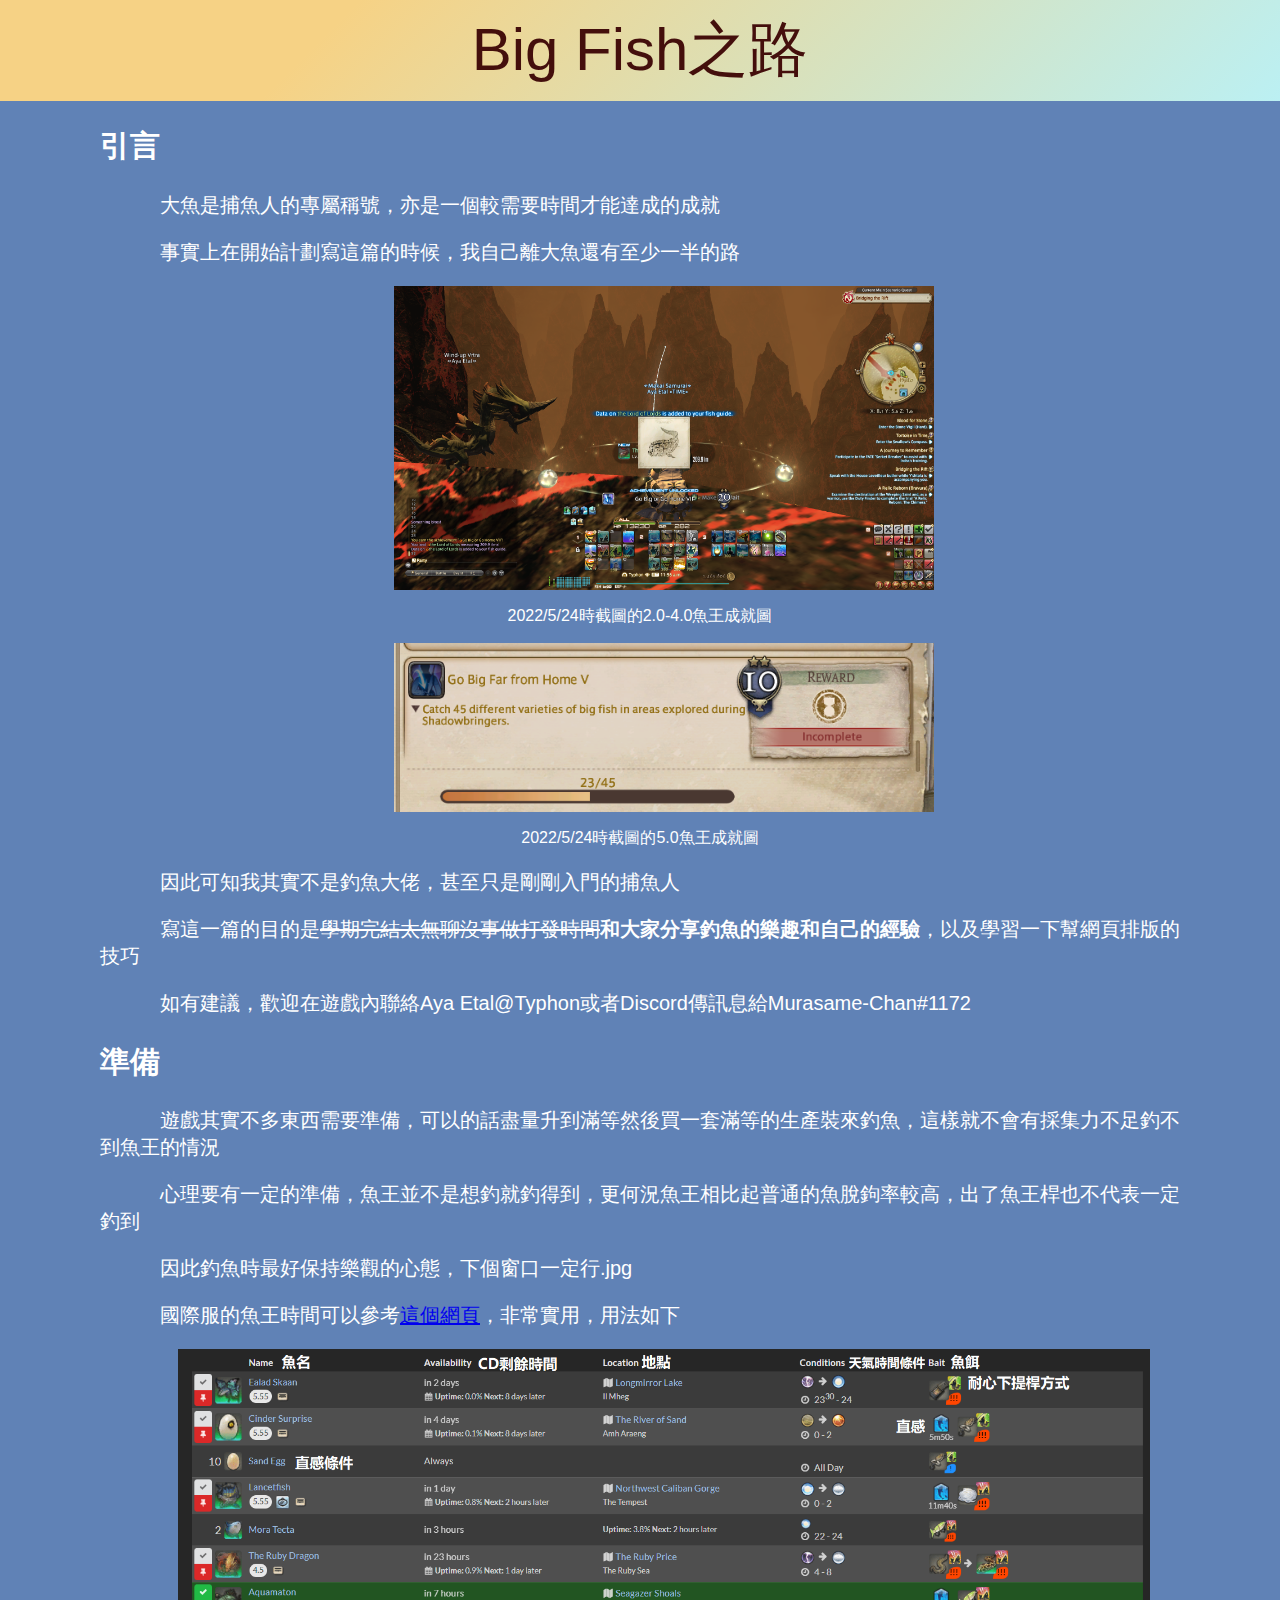
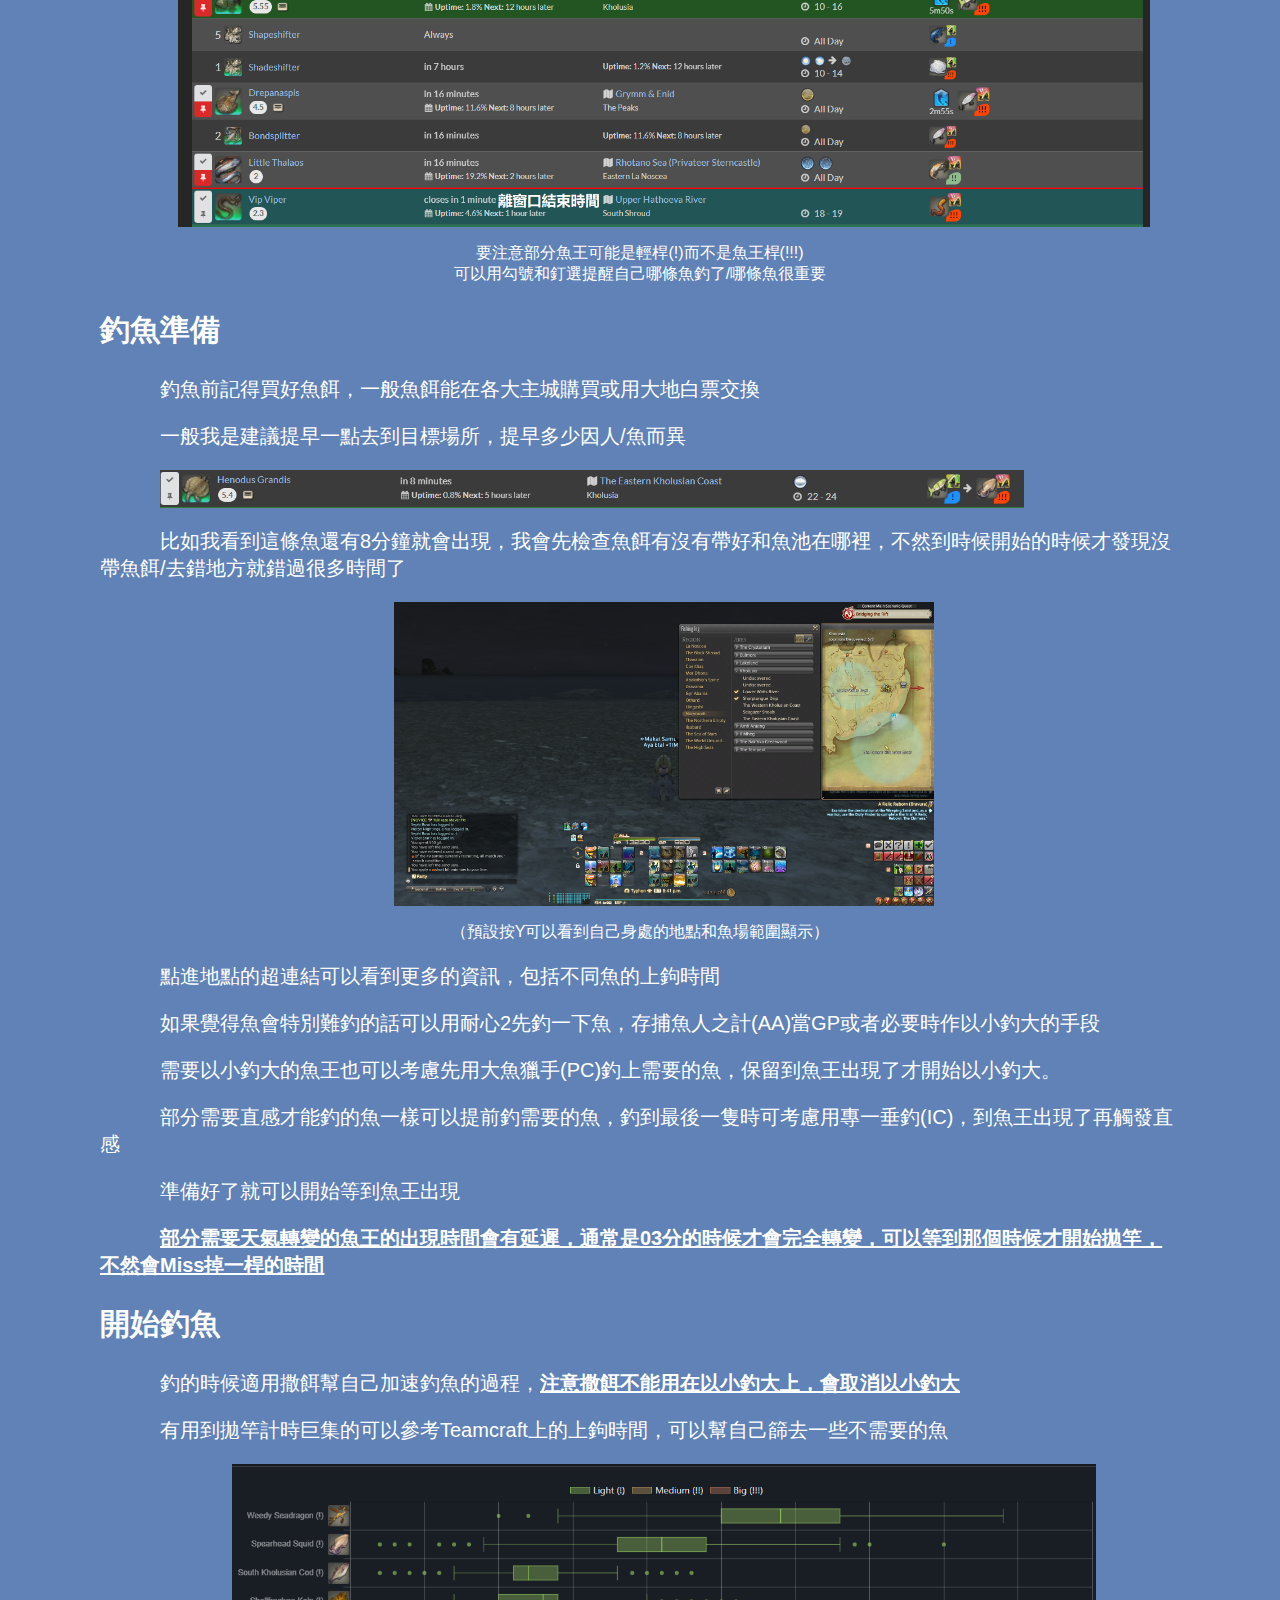
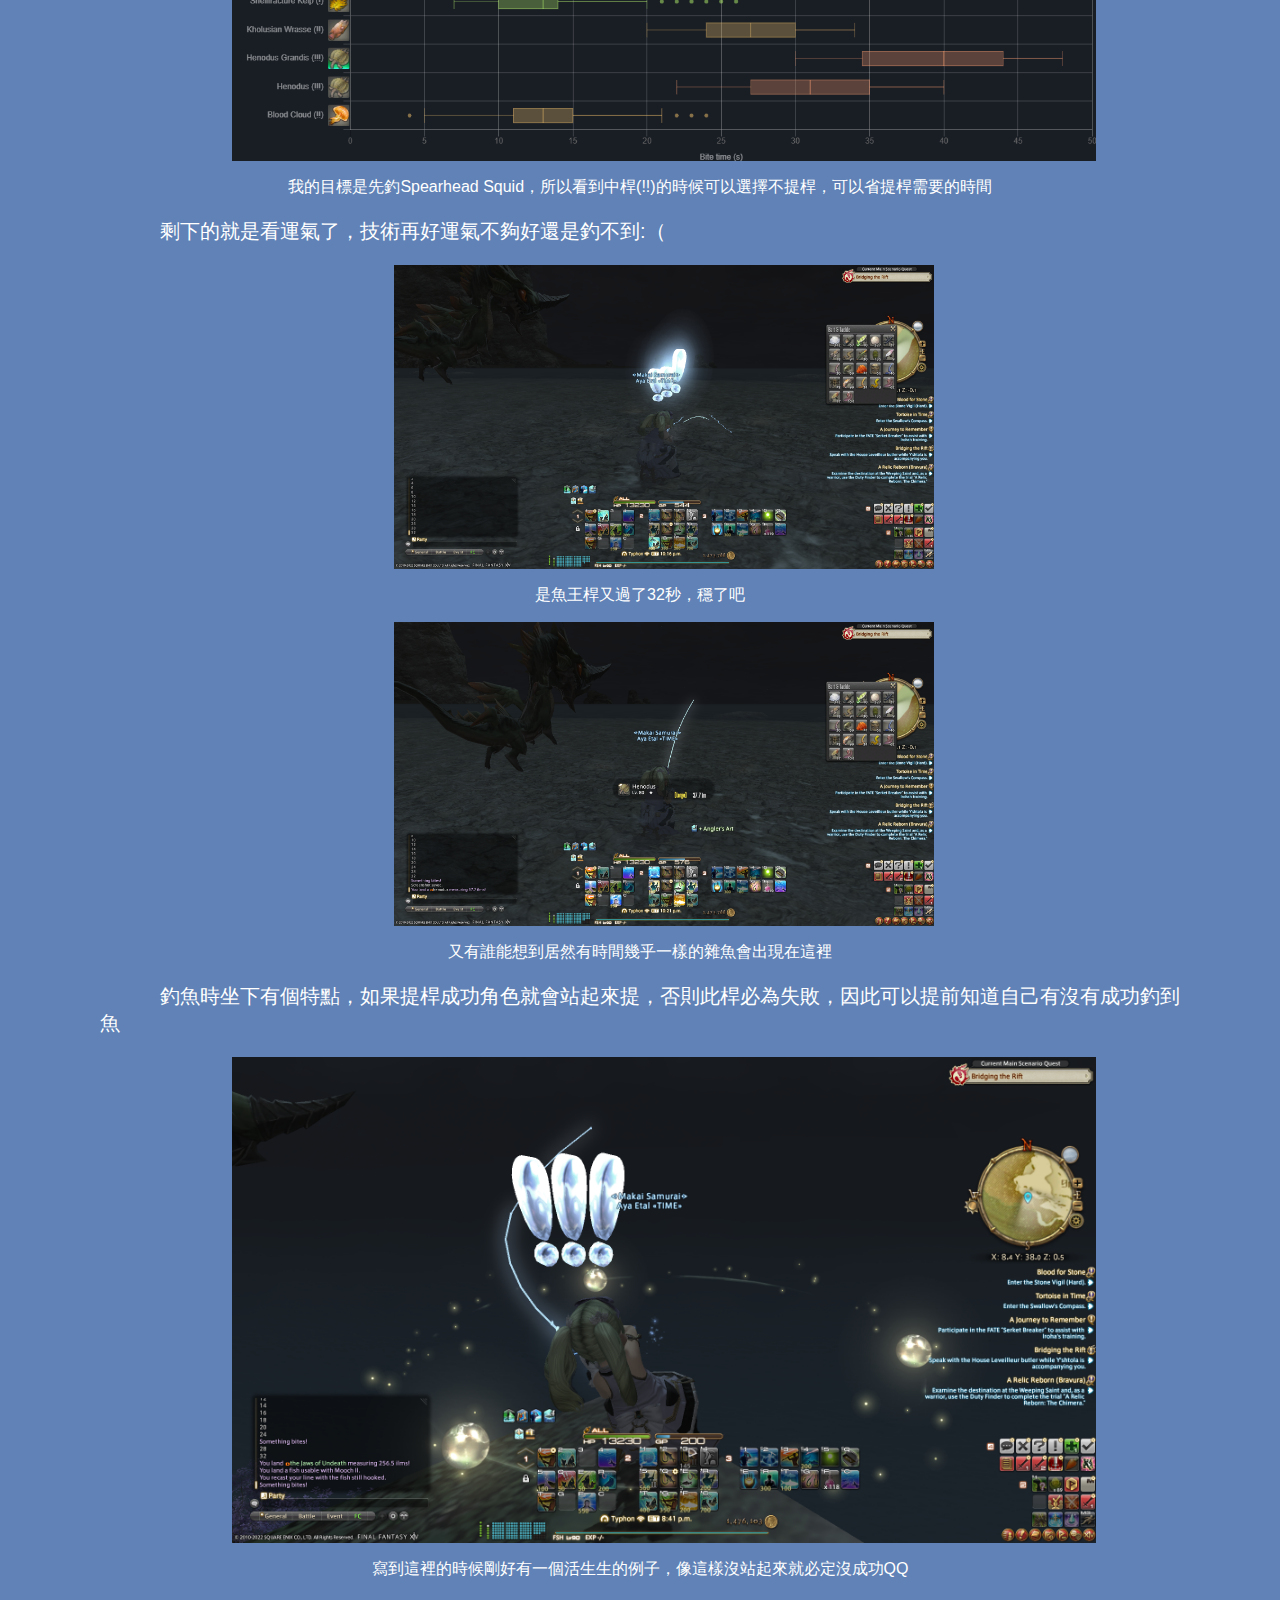
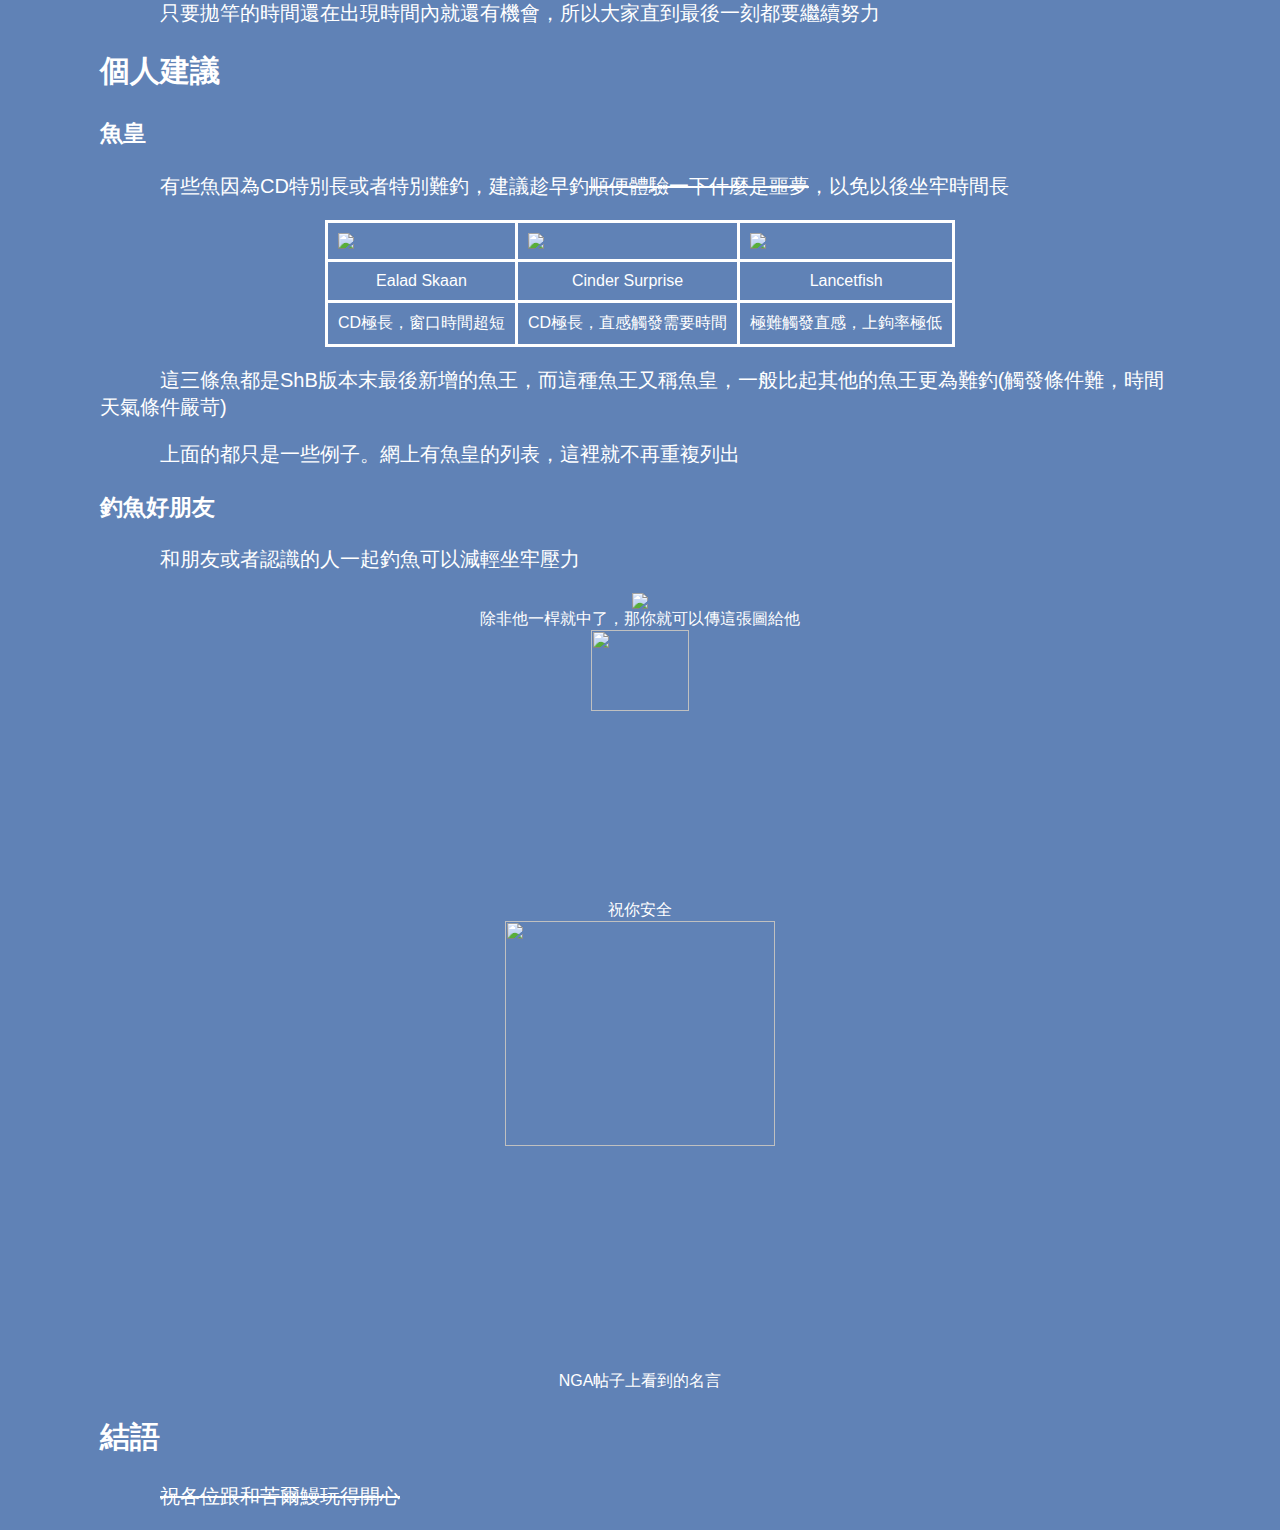
==== bigfish.html @ 5921ff2f "update BigFish" ====
<html>
<head>
	<meta charset="utf-8">
	<link rel="stylesheet" href="bigfish.css">
	<title>Big Fish</title>
</head>
<body>
<div class="title chinese">Big Fish之路</div>

<div class="chinese">
<h2>引言</h2>
<p>大魚是捕魚人的專屬稱號，亦是一個較需要時間才能達成的成就
<p>事實上在開始計劃寫這篇的時候，我自己離大魚還有至少一半的路

<figure><p><img src="./image/BigFish/BigFish_1.png" width="50%">
<figcaption>2022/5/24時截圖的2.0-4.0魚王成就圖</figcaption>
<p><img src="./image/BigFish/BigFish_2.png" width="50%">
<figcaption>2022/5/24時截圖的5.0魚王成就圖</figcaption>
</figure>

<p>因此可知我其實不是釣魚大佬，甚至只是剛剛入門的捕魚人
<p>寫這一篇的目的是<del>學期完結太無聊沒事做打發時間</del><b>和大家分享釣魚的樂趣和自己的經驗</b>，以及學習一下幫網頁排版的技巧
<p>如有建議，歡迎在遊戲內聯絡Aya Etal@Typhon或者Discord傳訊息給Murasame-Chan#1172
</div>

<div class="chinese">
<h2>準備</h2>
<p>遊戲其實不多東西需要準備，可以的話盡量升到滿等然後買一套滿等的生產裝來釣魚，這樣就不會有採集力不足釣不到魚王的情況
<p>心理要有一定的準備，魚王並不是想釣就釣得到，更何況魚王相比起普通的魚脫鉤率較高，出了魚王桿也不代表一定釣到
<p>因此釣魚時最好保持樂觀的心態，下個窗口一定行.jpg
<p>國際服的魚王時間可以參考<a href="https://ff14fish.carbuncleplushy.com/">這個網頁</a>，非常實用，用法如下
<figure><p><img src="./image/BigFish/BigFish_3.png" width="90%">
<figcaption>要注意部分魚王可能是輕桿(!)而不是魚王桿(!!!)</figcaption>
<figcaption>可以用勾號和釘選提醒自己哪條魚釣了/哪條魚很重要</figcaption>
</figure>
</div>

<div class="chinese">
<h2>釣魚準備</h2>
<p>釣魚前記得買好魚餌，一般魚餌能在各大主城購買或用大地白票交換
<p>一般我是建議提早一點去到目標場所，提早多少因人/魚而異
<p><img src="./image/BigFish/BigFish_4.png" width="80%">
<p>比如我看到這條魚還有8分鐘就會出現，我會先檢查魚餌有沒有帶好和魚池在哪裡，不然到時候開始的時候才發現沒帶魚餌/去錯地方就錯過很多時間了
<figure><p><img src="./image/BigFish/BigFish_5.png" width="50%">
<figcaption>（預設按Y可以看到自己身處的地點和魚場範圍顯示）</figcaption>
</figure>
<p>點進地點的超連結可以看到更多的資訊，包括不同魚的上鉤時間
<p>如果覺得魚會特別難釣的話可以用耐心2先釣一下魚，存捕魚人之計(AA)當GP或者必要時作以小釣大的手段
<p>需要以小釣大的魚王也可以考慮先用大魚獵手(PC)釣上需要的魚，保留到魚王出現了才開始以小釣大。
<p>部分需要直感才能釣的魚一樣可以提前釣需要的魚，釣到最後一隻時可考慮用專一垂釣(IC)，到魚王出現了再觸發直感
<p>準備好了就可以開始等到魚王出現
<p><b><u>部分需要天氣轉變的魚王的出現時間會有延遲，通常是03分的時候才會完全轉變，可以等到那個時候才開始拋竿，不然會Miss掉一桿的時間</u></b>
</div>

<div class="chinese">
<h2>開始釣魚</h2>
<p>釣的時候適用撒餌幫自己加速釣魚的過程，<b><u>注意撒餌不能用在以小釣大上，會取消以小釣大</u></b>
<p>有用到拋竿計時巨集的可以參考Teamcraft上的上鉤時間，可以幫自己篩去一些不需要的魚
<figure><p><img src="./image/BigFish/BigFish_6.png" width="80%">
<figcaption>我的目標是先釣Spearhead Squid，所以看到中桿(!!)的時候可以選擇不提桿，可以省提桿需要的時間</figcaption>
</figure>
<p>剩下的就是看運氣了，技術再好運氣不夠好還是釣不到:（
<figure><p><img src="./image/BigFish/BigFish_7.png" width="50%">
<figcaption>是魚王桿又過了32秒，穩了吧</figcaption>
<p><img src="./image/BigFish/BigFish_8.png" width="50%">
<figcaption>又有誰能想到居然有時間幾乎一樣的雜魚會出現在這裡</figcaption>	
</figure>
<p>釣魚時坐下有個特點，如果提桿成功角色就會站起來提，否則此桿必為失敗，因此可以提前知道自己有沒有成功釣到魚
<figure><p><img src="./image/BigFish/BigFish_9.png" width="80%">
<figcaption>寫到這裡的時候剛好有一個活生生的例子，像這樣沒站起來就必定沒成功QQ</figcaption>
</figure>
<p>只要拋竿的時間還在出現時間內就還有機會，所以大家直到最後一刻都要繼續努力
</div>

<div class="chinese">
<h2>個人建議</h2>
<h3>魚皇</h3>
<p>有些魚因為CD特別長或者特別難釣，建議趁早釣<del>順便體驗一下什麼是噩夢</del>，以免以後坐牢時間長
<p><table>
<tr>
	<td><img src="https://xivapi.com/i/028000/028495.png" class="center"></td>
	<td><img src="https://xivapi.com/i/029000/029622.png" class="center"></td>
	<td><img src="https://xivapi.com/i/028000/028033.png" class="center"></td>
</tr>
<tr>
	<td align="center">Ealad Skaan</td>
	<td align="center">Cinder Surprise</td>
	<td align="center">Lancetfish</td>
</tr>
<tr>
	<td>CD極長，窗口時間超短</td>
	<td>CD極長，直感觸發需要時間</td>
	<td>極難觸發直感，上鉤率極低</td>
</tr>
</table>
<p>這三條魚都是ShB版本末最後新增的魚王，而這種魚王又稱魚皇，一般比起其他的魚王更為難釣(觸發條件難，時間天氣條件嚴苛)
<p>上面的都只是一些例子。網上有魚皇的列表，這裡就不再重複列出
<h3>釣魚好朋友</h3>
<p>和朋友或者認識的人一起釣魚可以減輕坐牢壓力
<p>
<figure><img src="https://cdn.discordapp.com/attachments/794976354906800171/976142068424536114/unknown.png">
<figcaption>除非他一桿就中了，那你就可以傳這張圖給他</figcaption>
<img src="https://c.tenor.com/LIp9JxamyBkAAAAd/kys-keep-yourself-safe.gif" height="30%">
<figcaption>祝你安全</figcaption>
<img src="https://cdn.discordapp.com/attachments/794976354906800171/978898404556017664/unknown.png" width="50%">
<figcaption>NGA帖子上看到的名言</figcaption>
</figure>
</div>

<div class="chinese">
<h2>結語</h2>
<p><del>祝各位跟和苦爾鰻玩得開心</del>
</div>



</body>
</html>
---- bigfish.css ----
body {
	background-color: #6082B6;
	color: white;
	margin: 0;
}



p {
	font-family: Verdana, sans-serif;
	text-indent: 3em;
}

figure {
	text-align: center;
	margin: auto;
	font-size: 16px;
}

div{
	margin-left: 100px;
	font-size: 20px;
	margin-right: 100px;
}

table {
	border-collapse: collapse;
	margin: auto;
}

table td{
	border-top: solid;
	border-bottom: solid;
	border-right: solid;
	padding: 10px;
	

}

table td:first-child{
	border-left: solid;
}

.title {
	overflow: hidden;
	display: block;
	background-color: #bbf0f3;
    background-image: linear-gradient(315deg, #bbf0f3 0%, #f6d285 74%);
	color: #440f0c;
	font-size: 60px;
	margin: 0;
	padding: 10px;
	text-align: center;
}

.chinese{
	font-family: "Microsoft JhengHei", sans-serif;
}

.center {
	display: block;
	margin: auto;
}

.button {	
	margin: auto;
	background-color: #FF8C00;
	color: white;
	font-family: Consolas, sans-serif;
	padding: 10px;
	text-decoration: none;
	transition: 0.4s
}

.button:hover {
  opacity: 0.7;
}
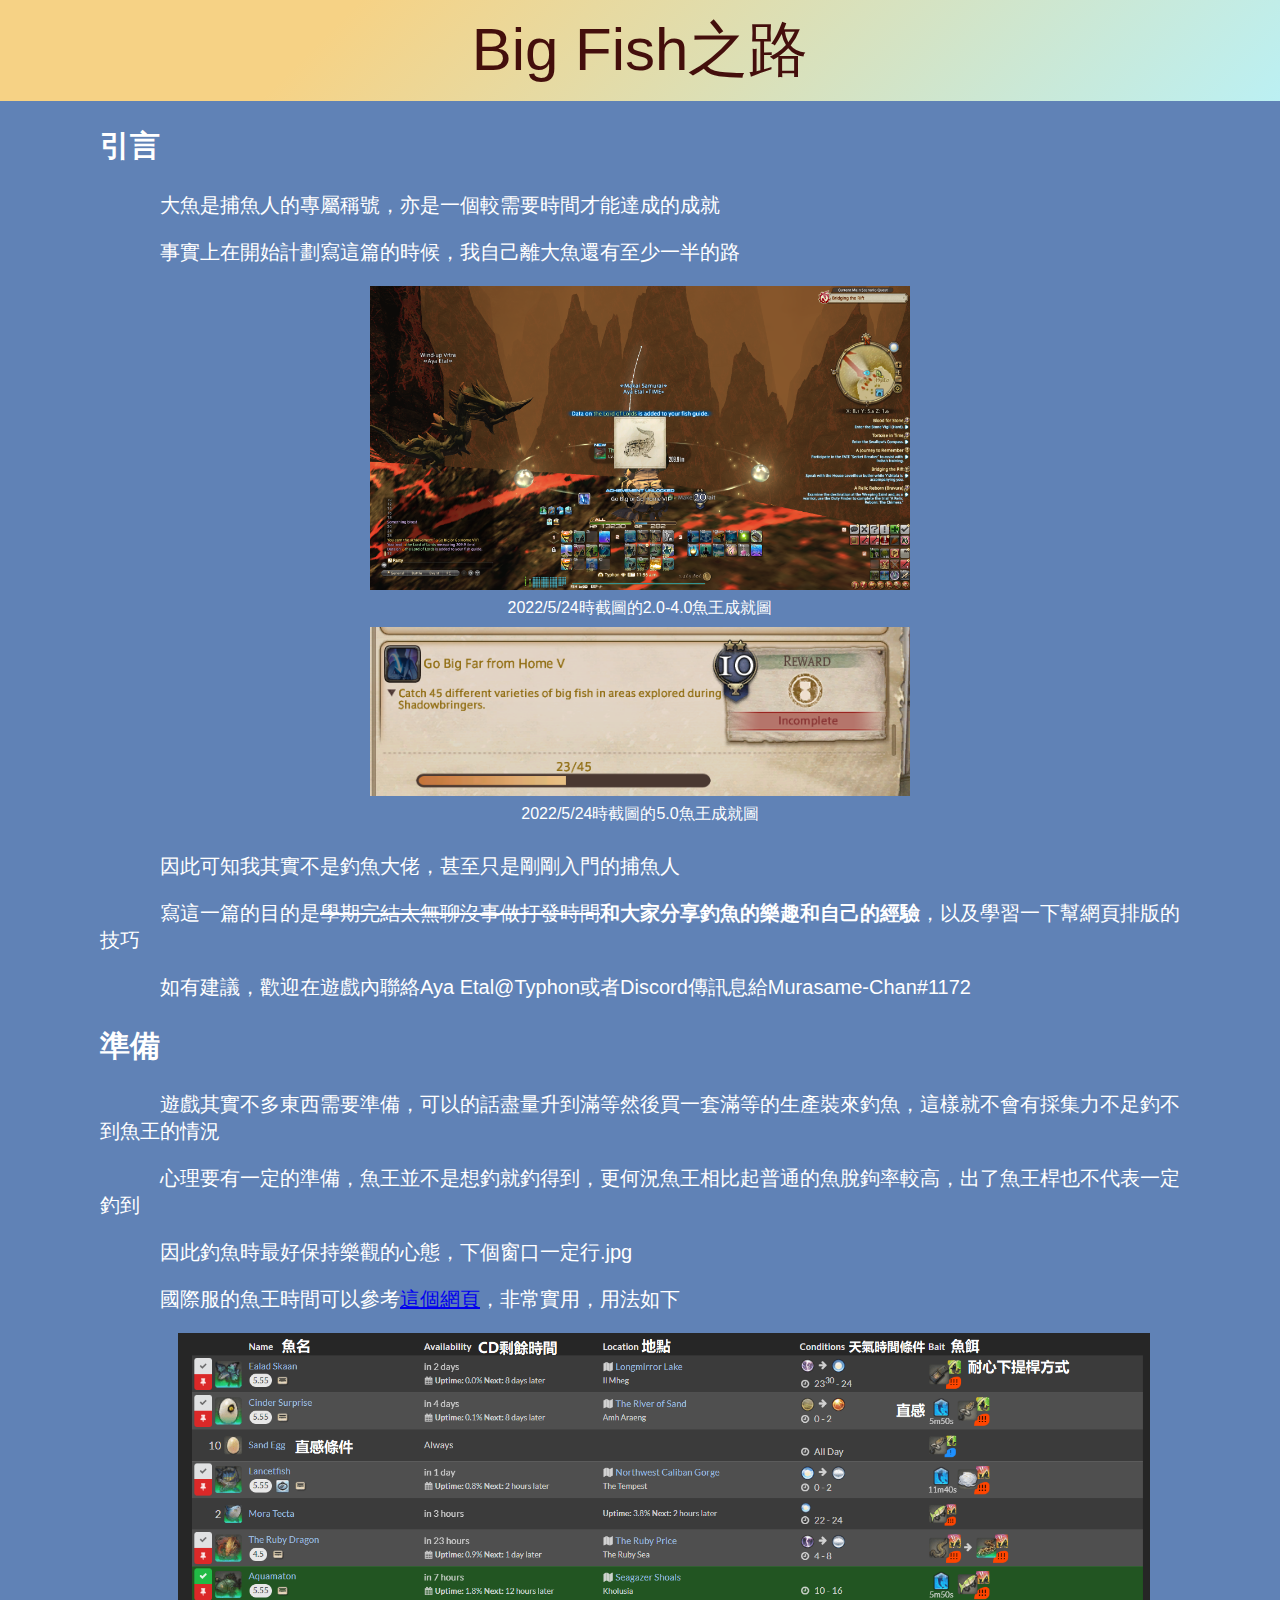
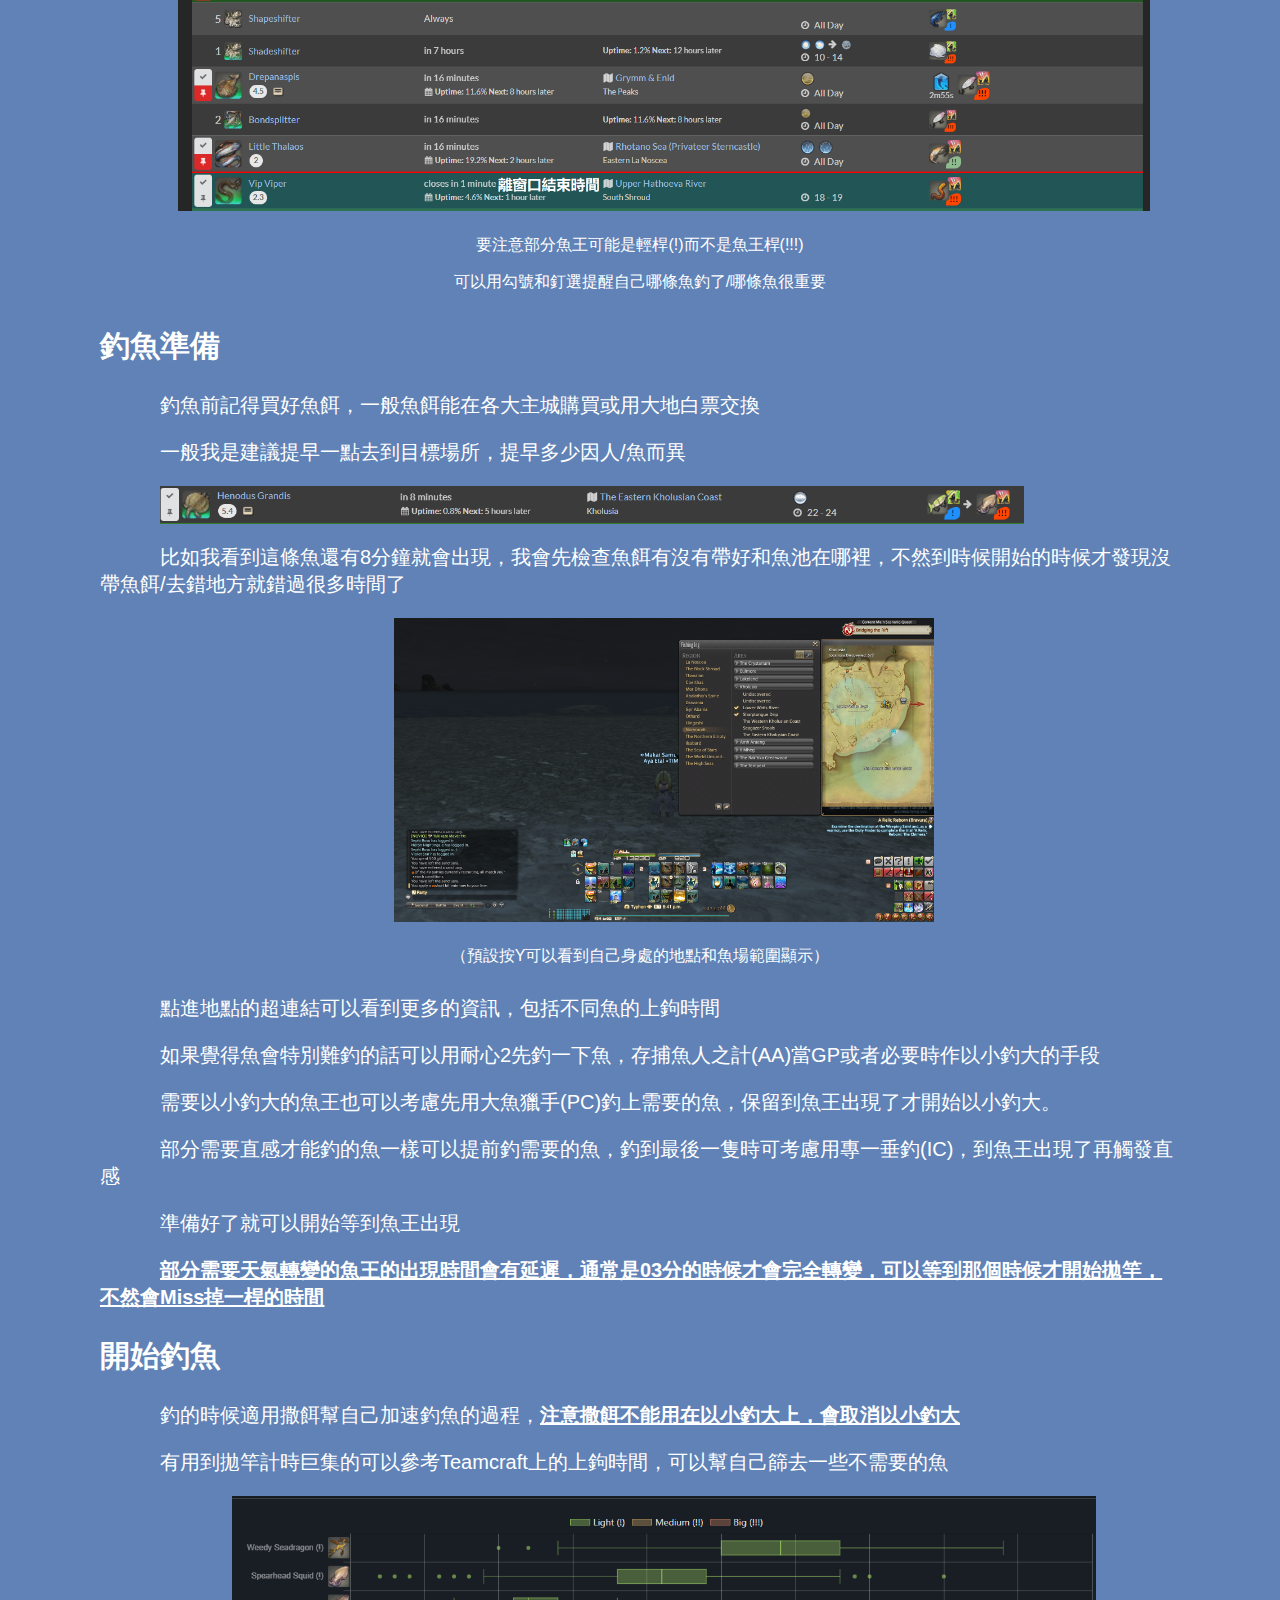
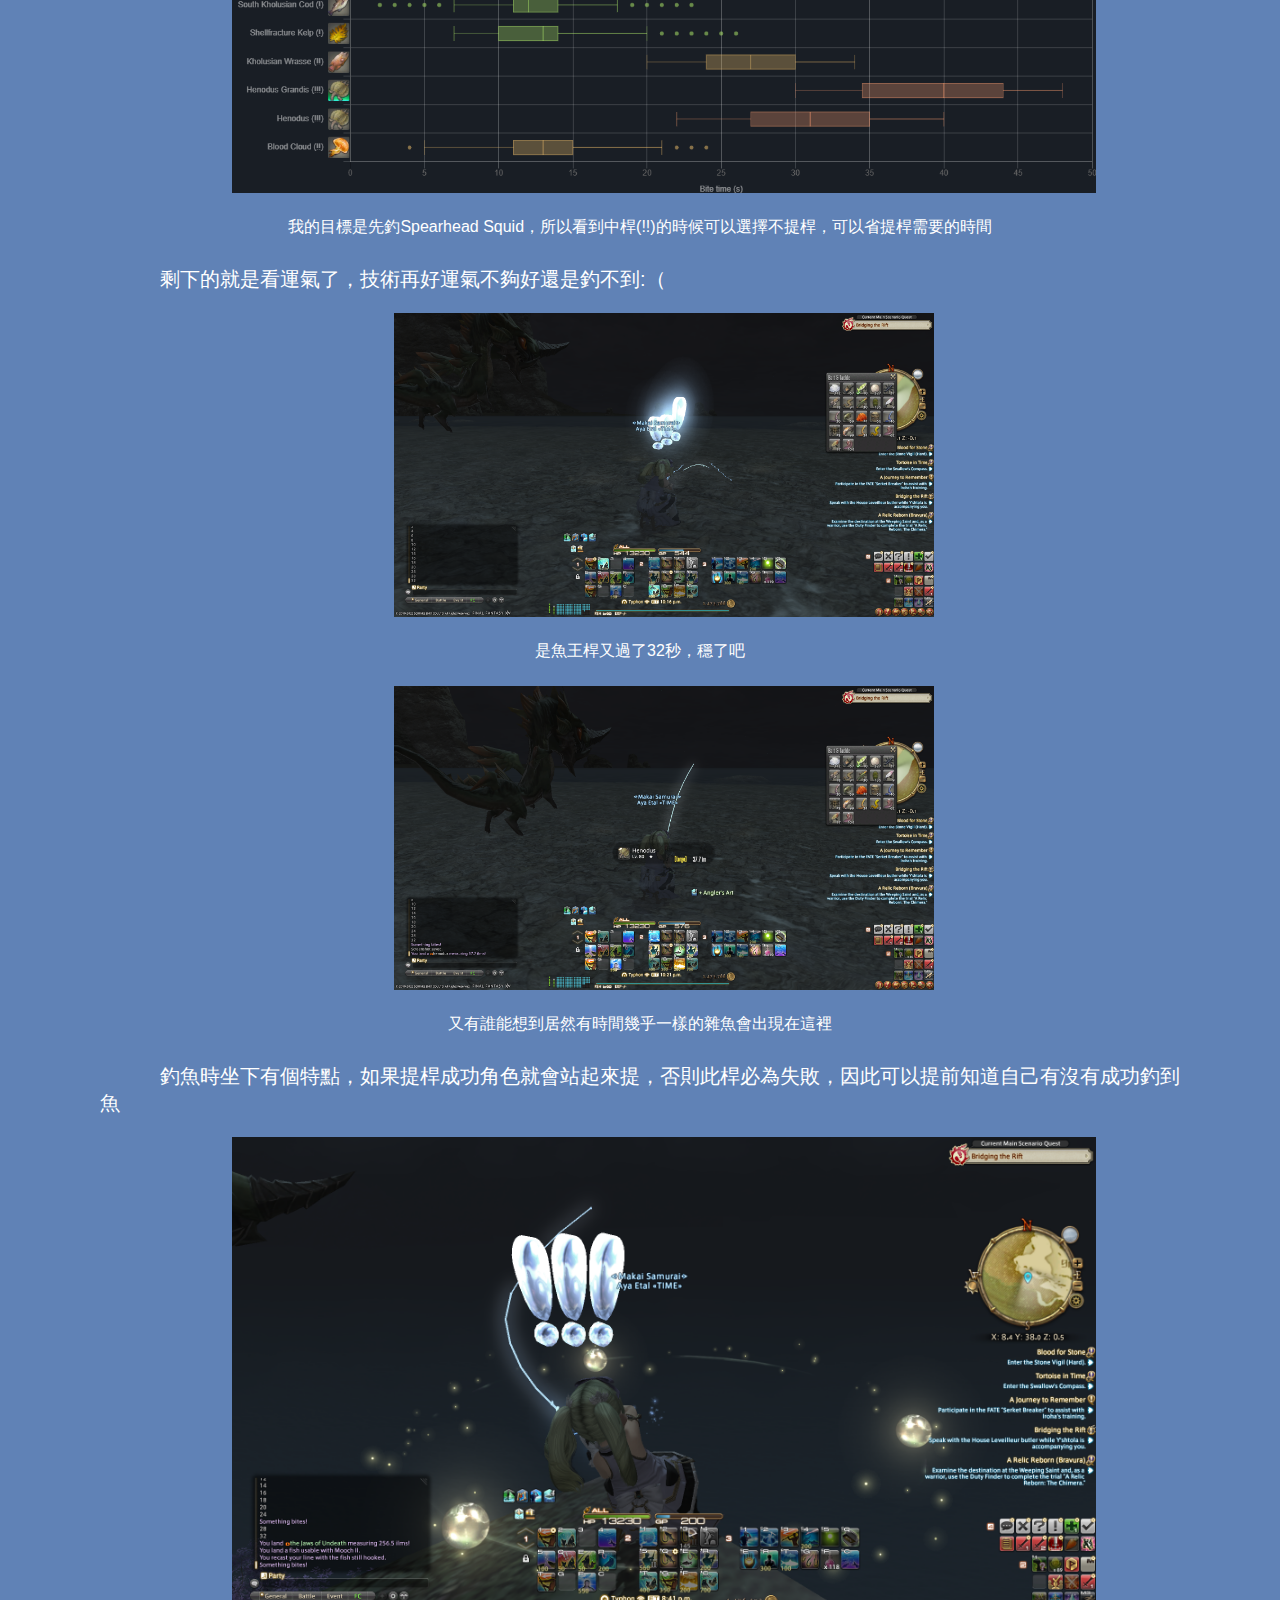
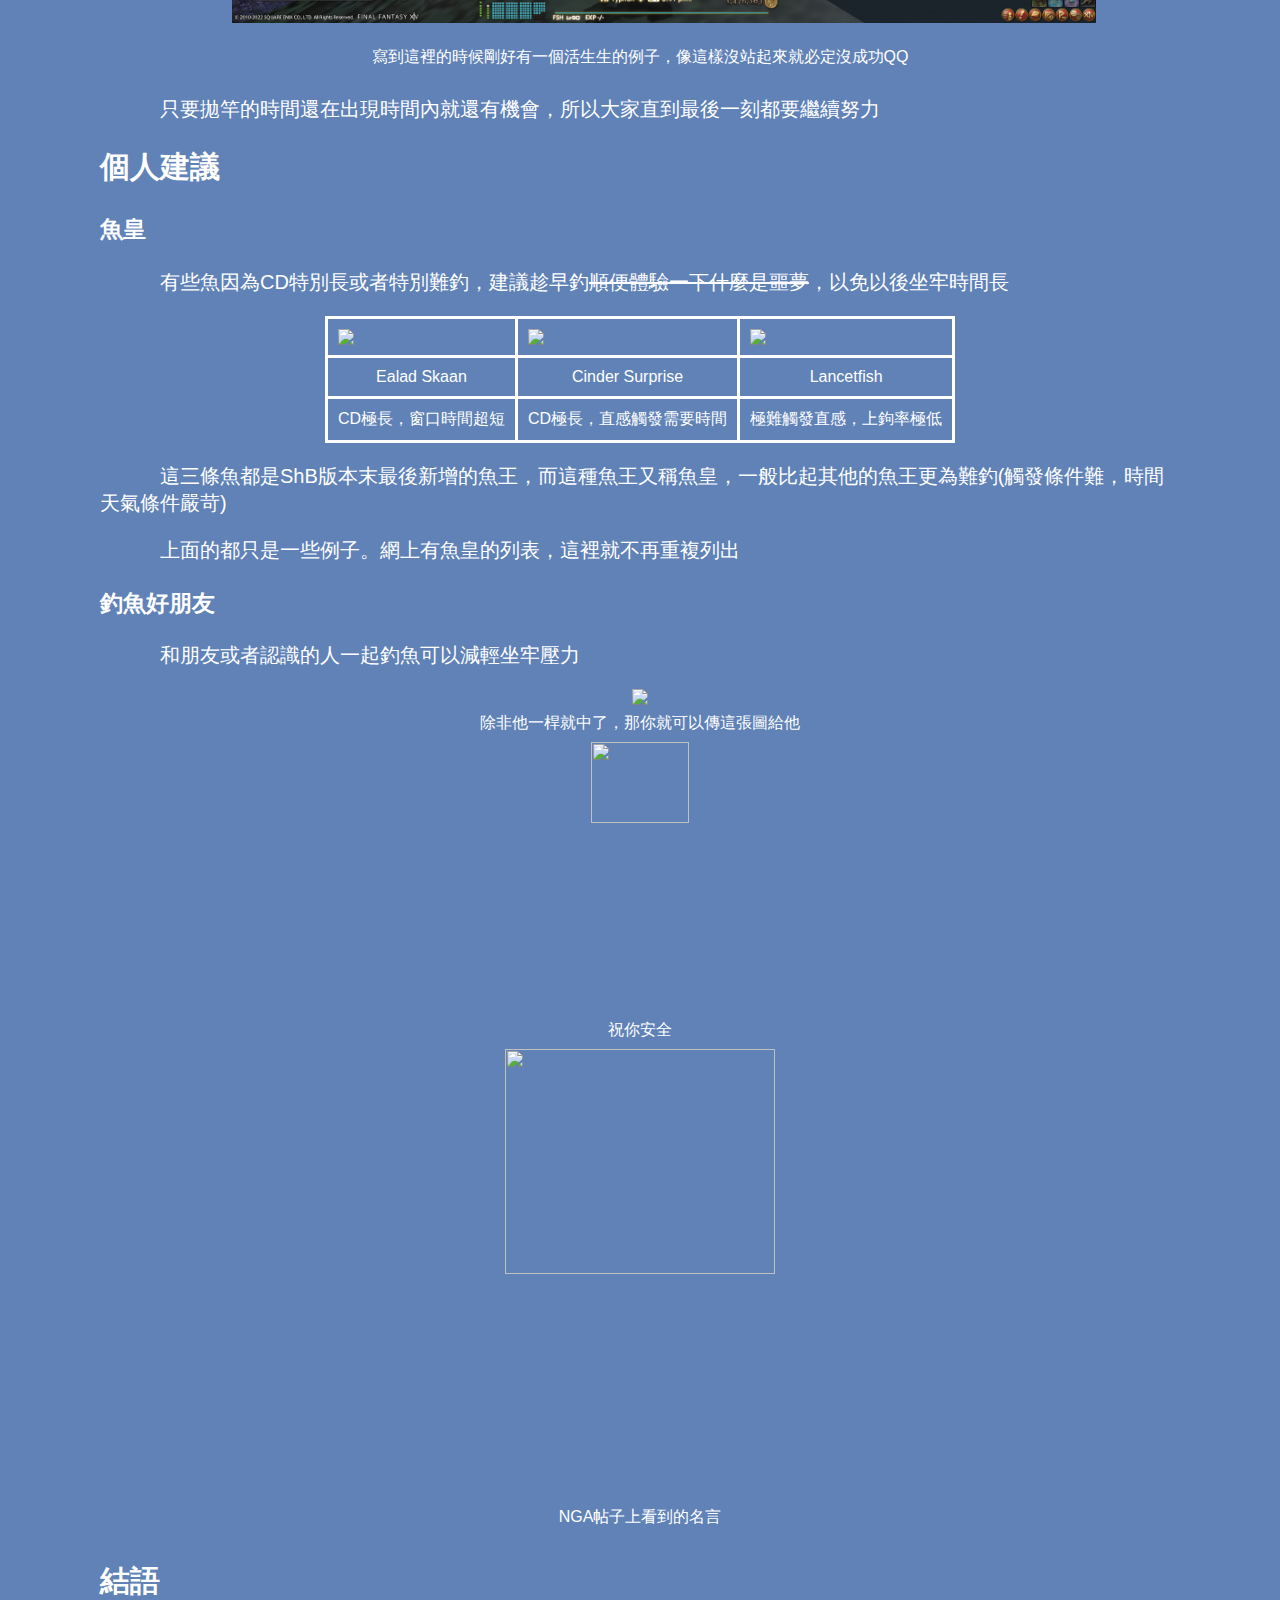
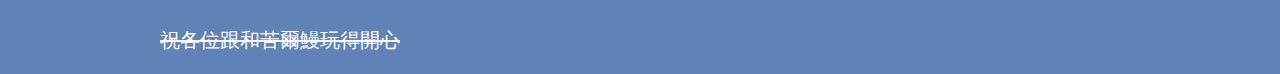
==== commit 69e2c652: "update bigfish" ====
--- a/bigfish.html
+++ b/bigfish.html
@@ -1,4 +1,3 @@
-
 <html>
 <head>
 	<meta charset="utf-8">
@@ -13,9 +12,9 @@
 <p>大魚是捕魚人的專屬稱號，亦是一個較需要時間才能達成的成就
 <p>事實上在開始計劃寫這篇的時候，我自己離大魚還有至少一半的路
 
-<figure><p><img src="./image/BigFish/BigFish_1.png" width="50%">
+<figure><img src="./image/BigFish/BigFish_1.png" width="50%">
 <figcaption>2022/5/24時截圖的2.0-4.0魚王成就圖</figcaption>
-<p><img src="./image/BigFish/BigFish_2.png" width="50%">
+<img src="./image/BigFish/BigFish_2.png" width="50%">
 <figcaption>2022/5/24時截圖的5.0魚王成就圖</figcaption>
 </figure>
 
@@ -98,7 +97,6 @@
 <p>上面的都只是一些例子。網上有魚皇的列表，這裡就不再重複列出
 <h3>釣魚好朋友</h3>
 <p>和朋友或者認識的人一起釣魚可以減輕坐牢壓力
-<p>
 <figure><img src="https://cdn.discordapp.com/attachments/794976354906800171/976142068424536114/unknown.png">
 <figcaption>除非他一桿就中了，那你就可以傳這張圖給他</figcaption>
 <img src="https://c.tenor.com/LIp9JxamyBkAAAAd/kys-keep-yourself-safe.gif" height="30%">
--- a/bigfish.css
+++ b/bigfish.css
@@ -15,6 +15,10 @@
 	text-align: center;
 	margin: auto;
 	font-size: 16px;
+}
+
+figcaption{
+	padding: 0.5em;
 }
 
 div{
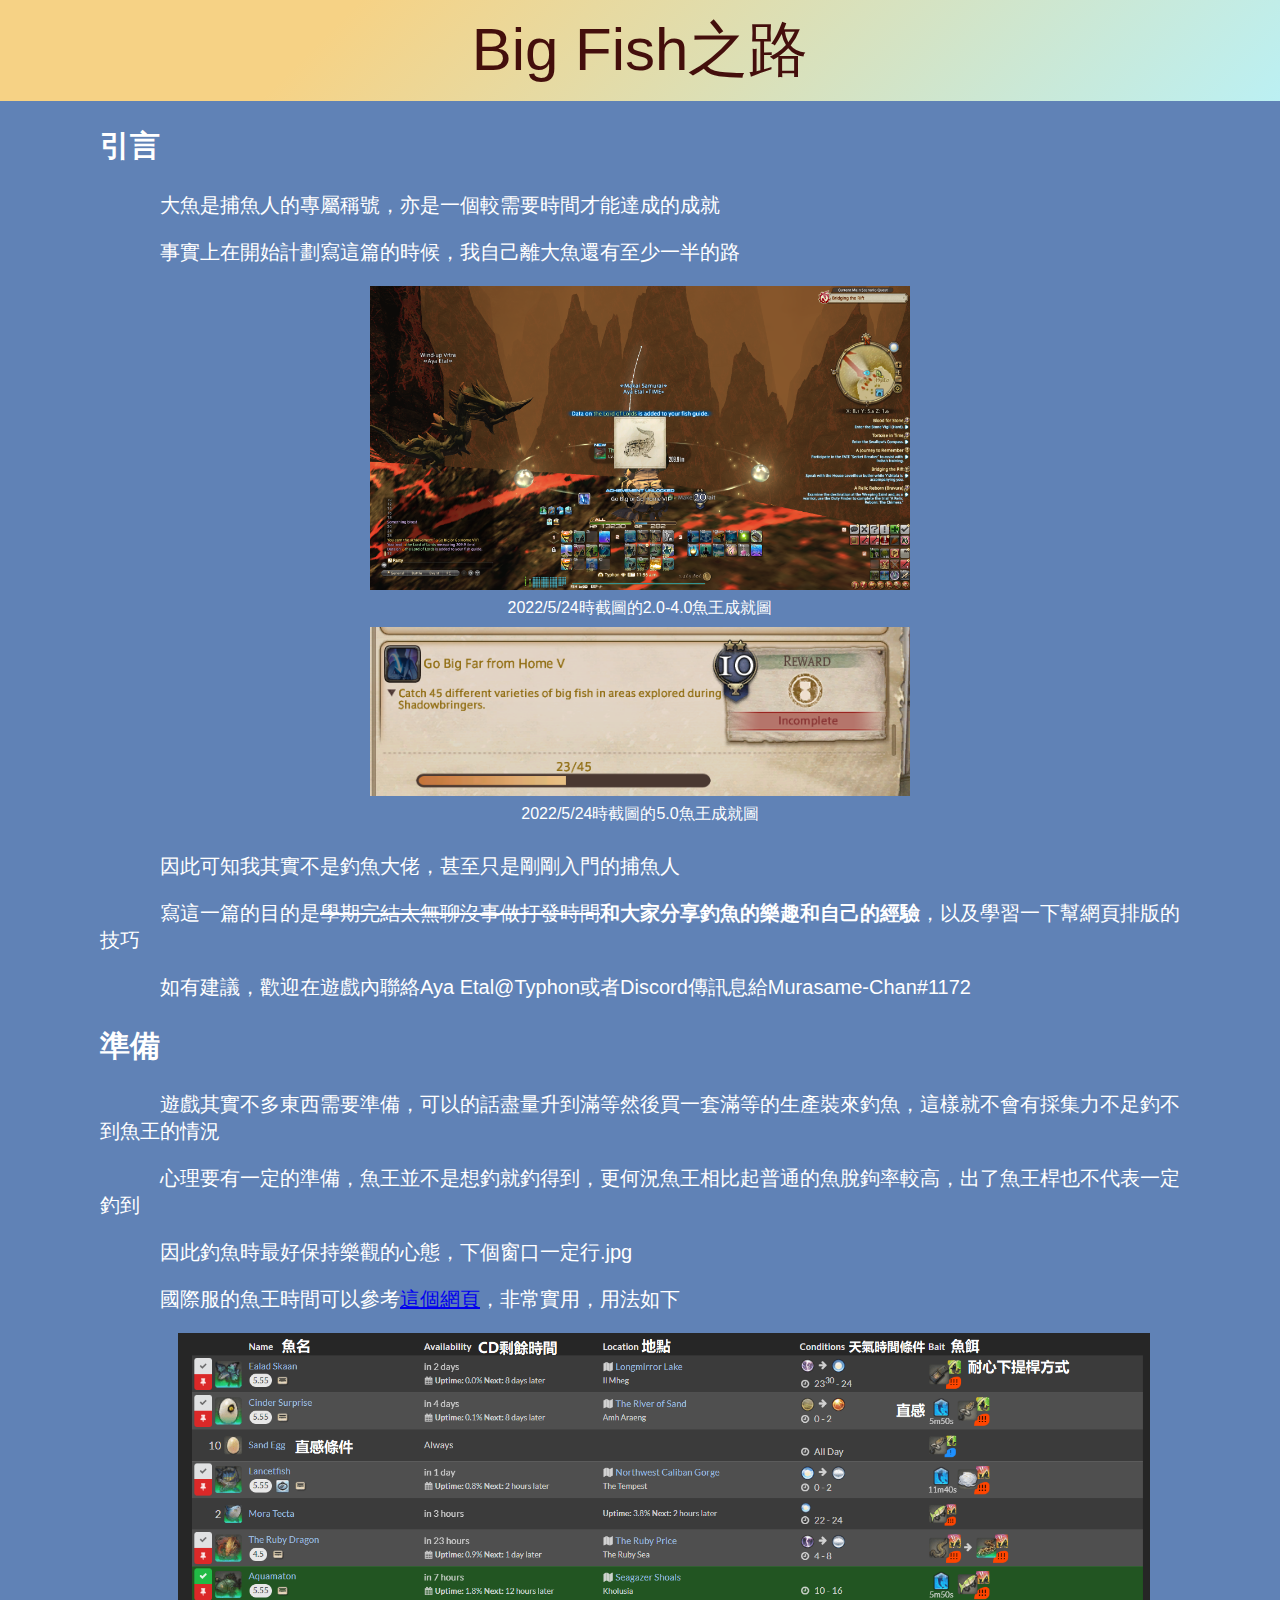
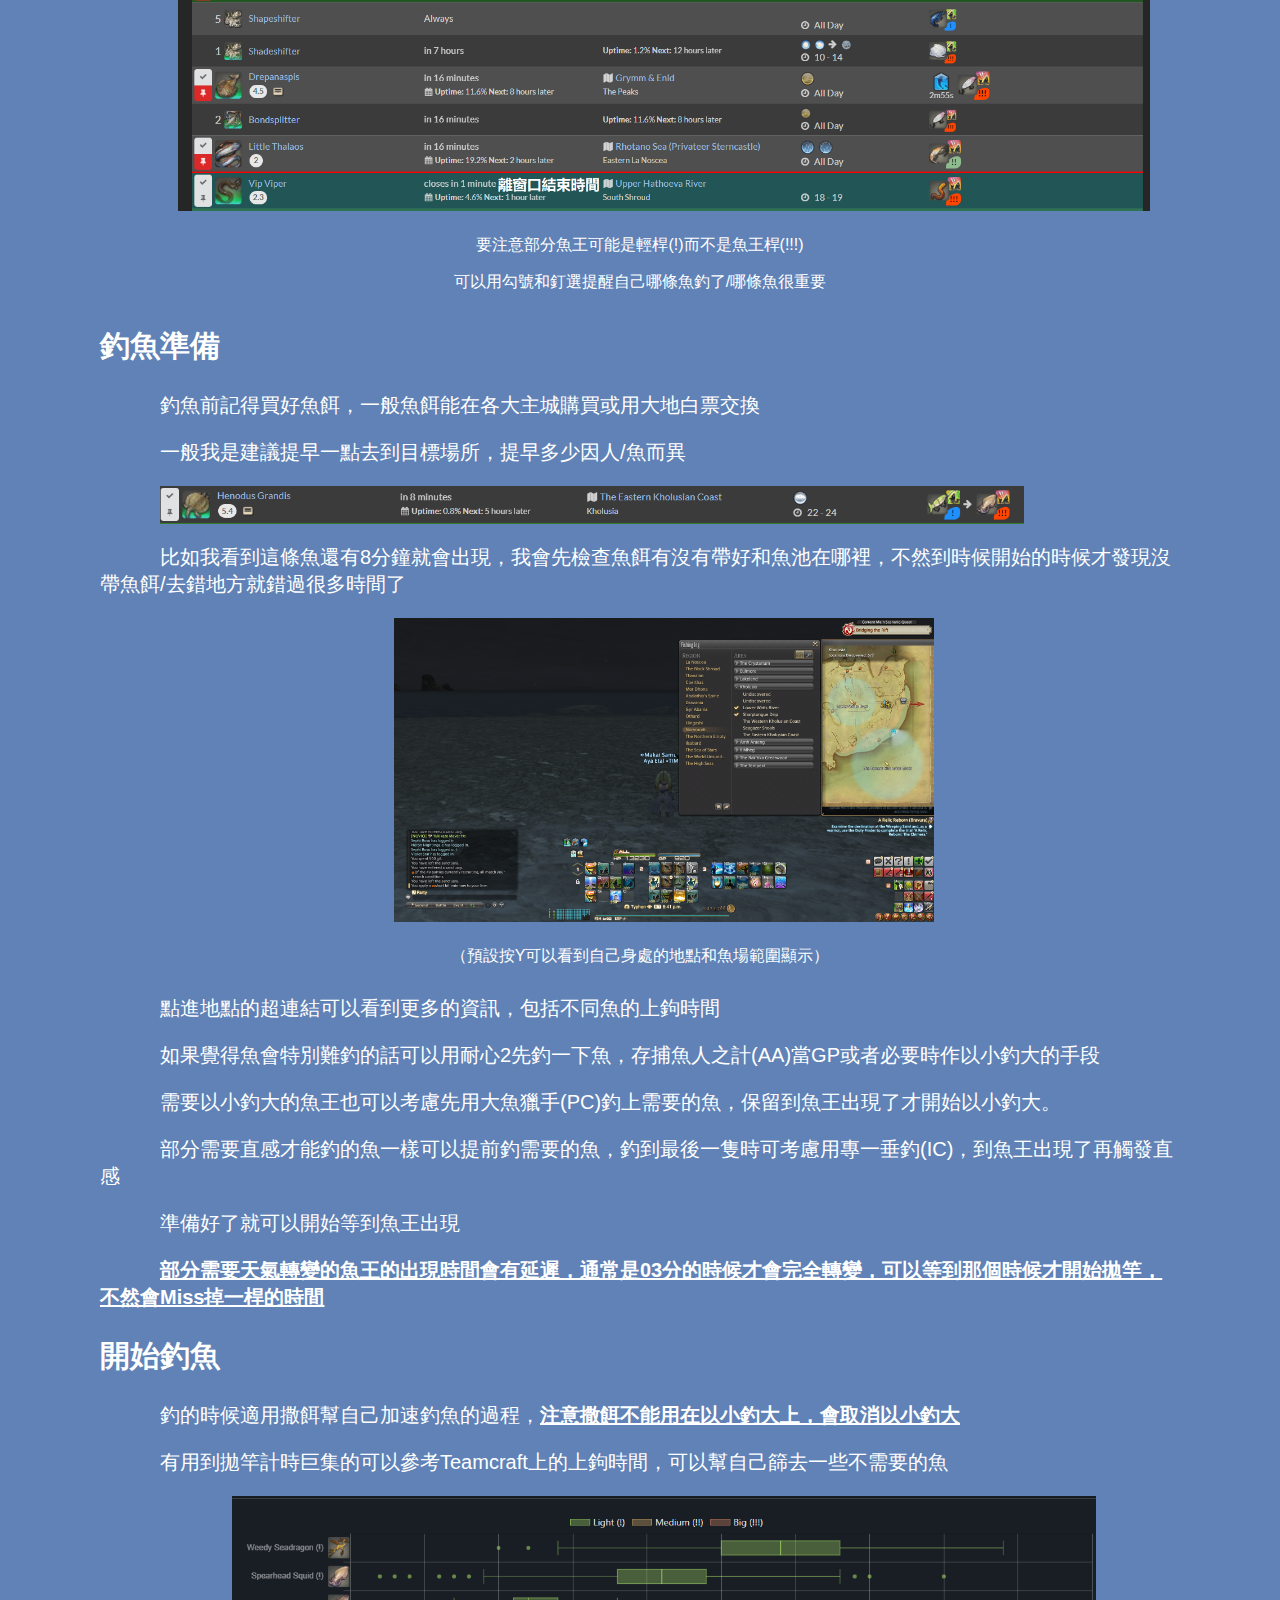
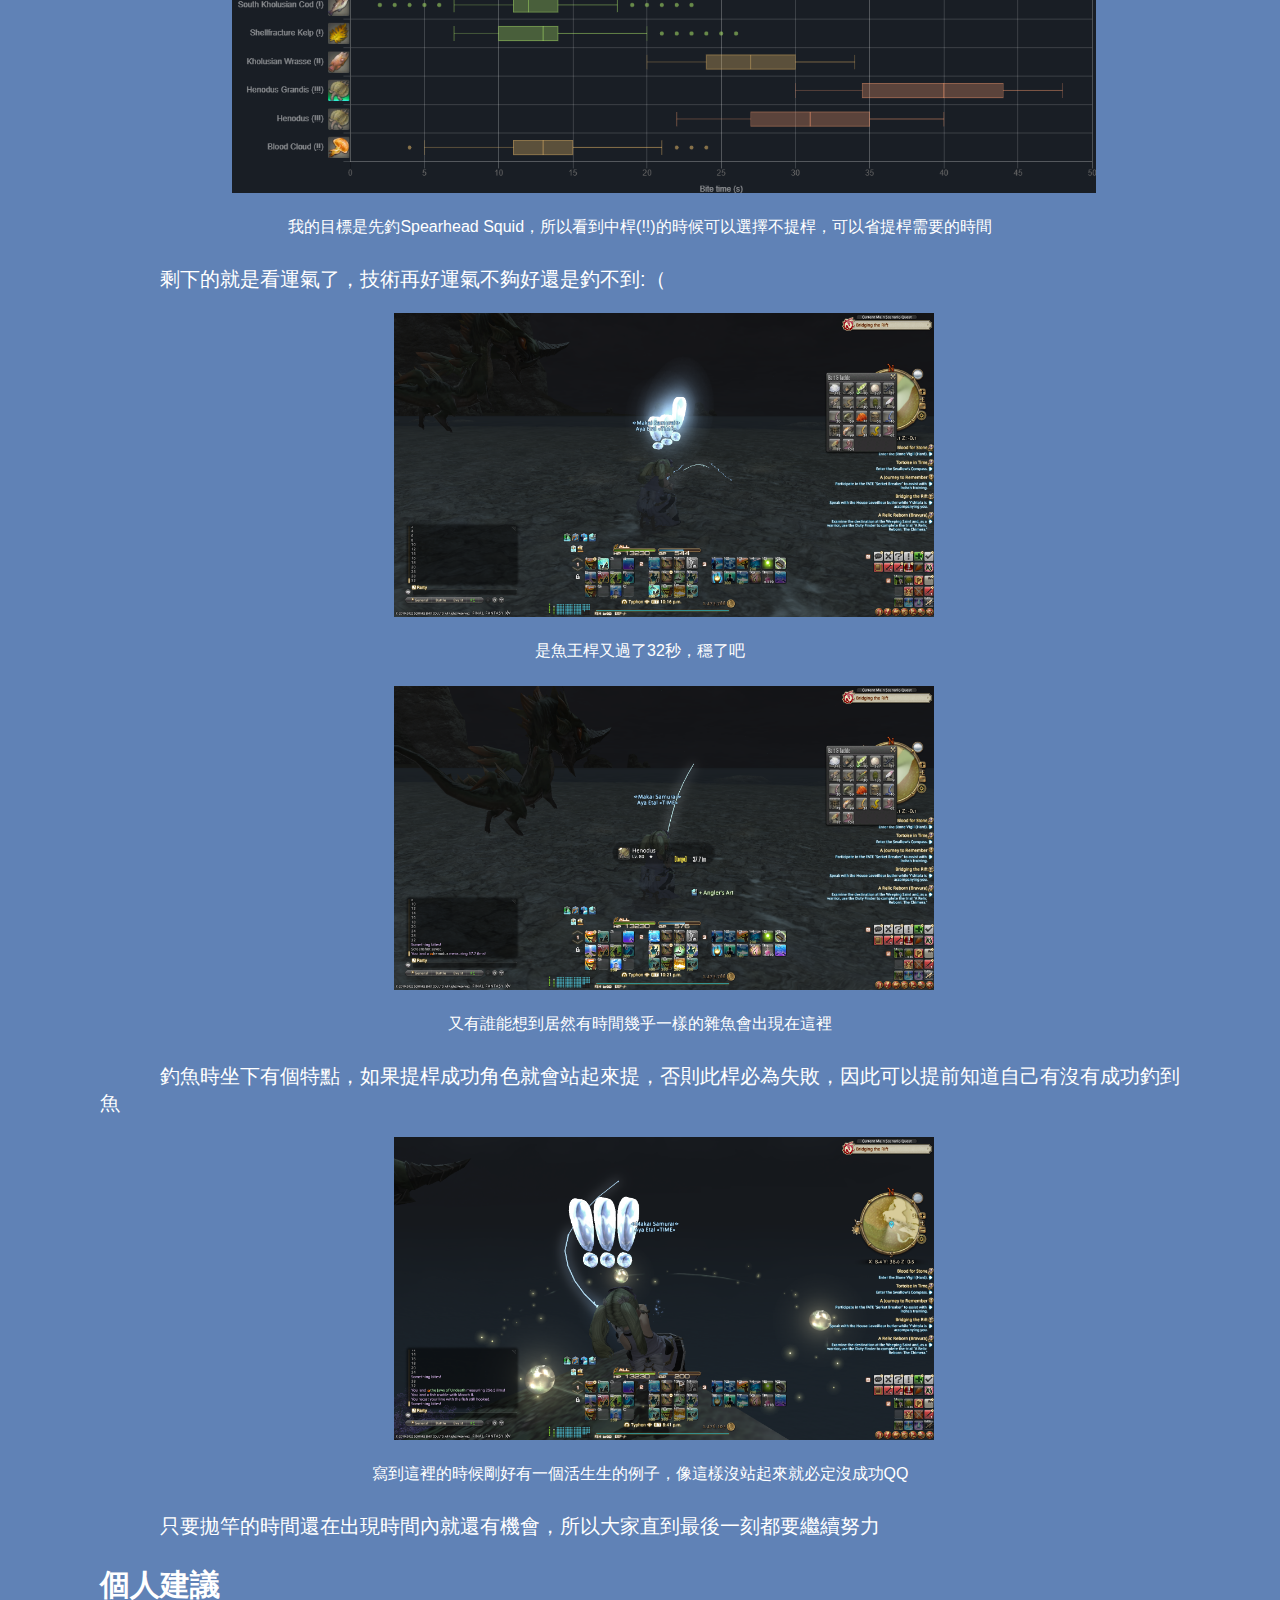
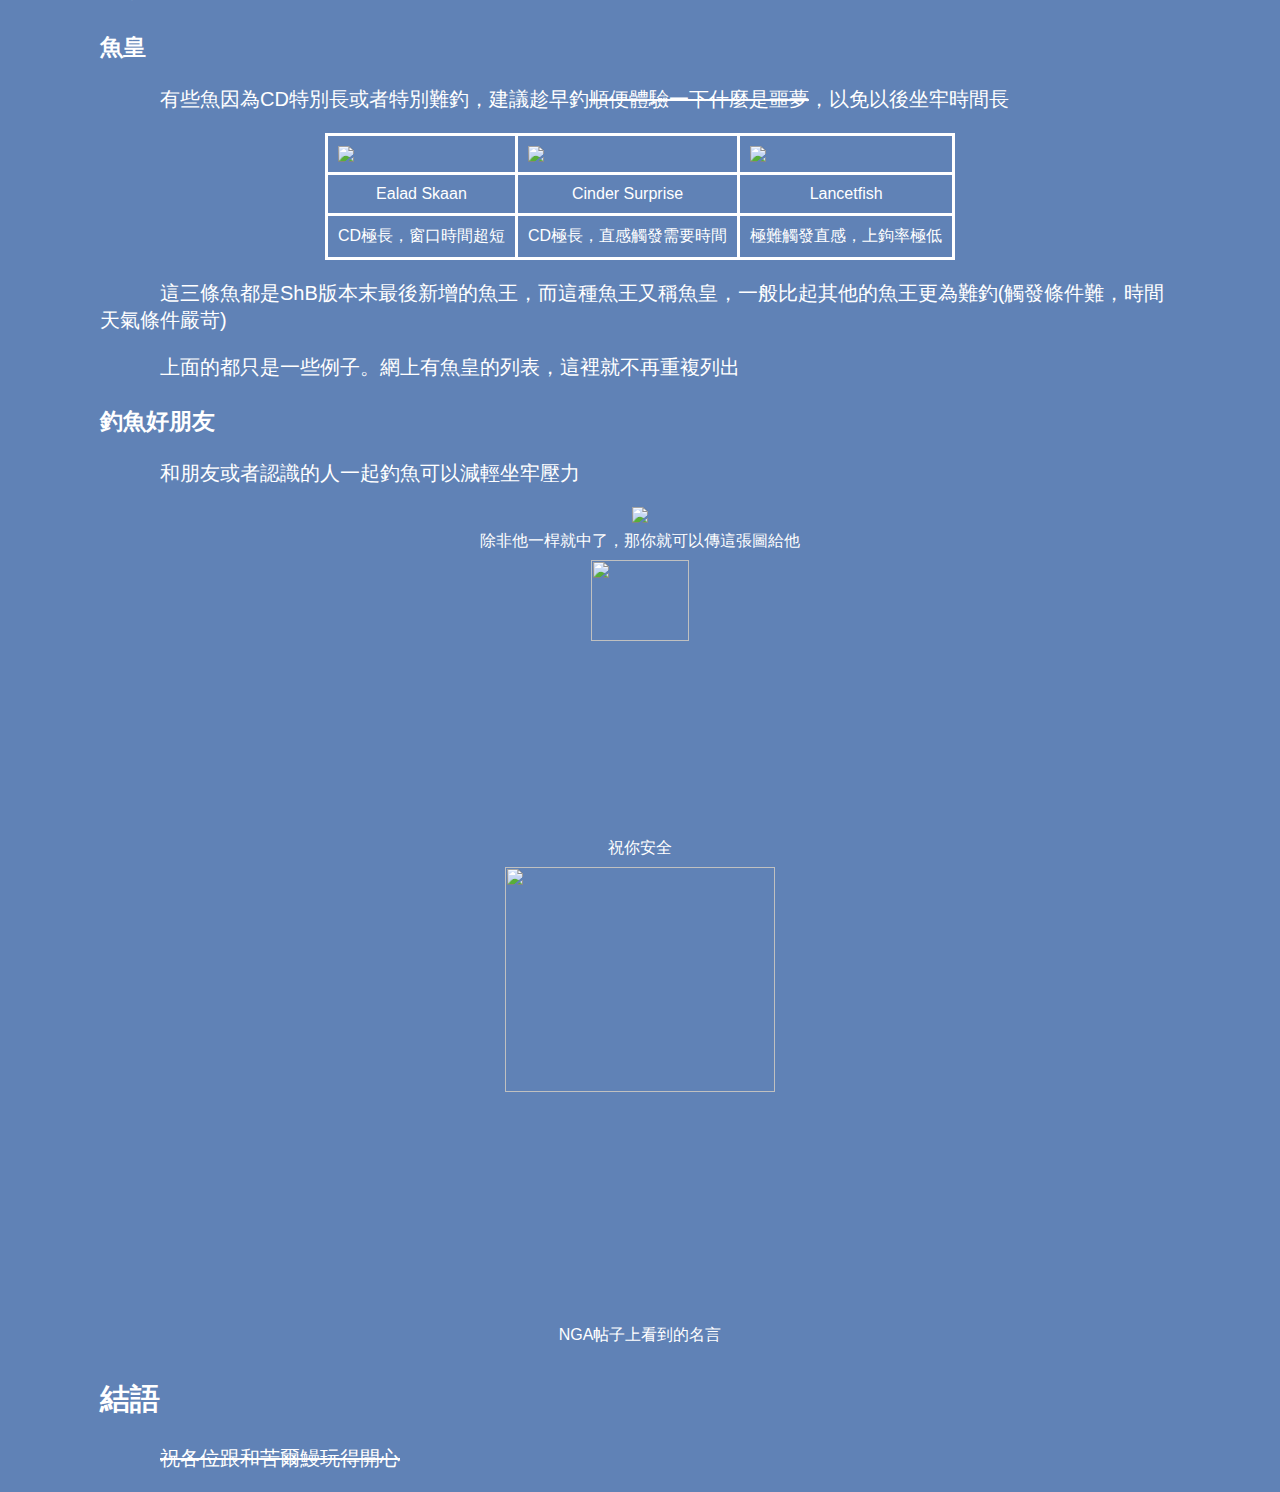
==== commit c97db65f: "Update bigfish.html" ====
--- a/bigfish.html
+++ b/bigfish.html
@@ -66,7 +66,7 @@
 <figcaption>又有誰能想到居然有時間幾乎一樣的雜魚會出現在這裡</figcaption>	
 </figure>
 <p>釣魚時坐下有個特點，如果提桿成功角色就會站起來提，否則此桿必為失敗，因此可以提前知道自己有沒有成功釣到魚
-<figure><p><img src="./image/BigFish/BigFish_9.png" width="80%">
+<figure><p><img src="./image/BigFish/BigFish_9.png" width="50%">
 <figcaption>寫到這裡的時候剛好有一個活生生的例子，像這樣沒站起來就必定沒成功QQ</figcaption>
 </figure>
 <p>只要拋竿的時間還在出現時間內就還有機會，所以大家直到最後一刻都要繼續努力
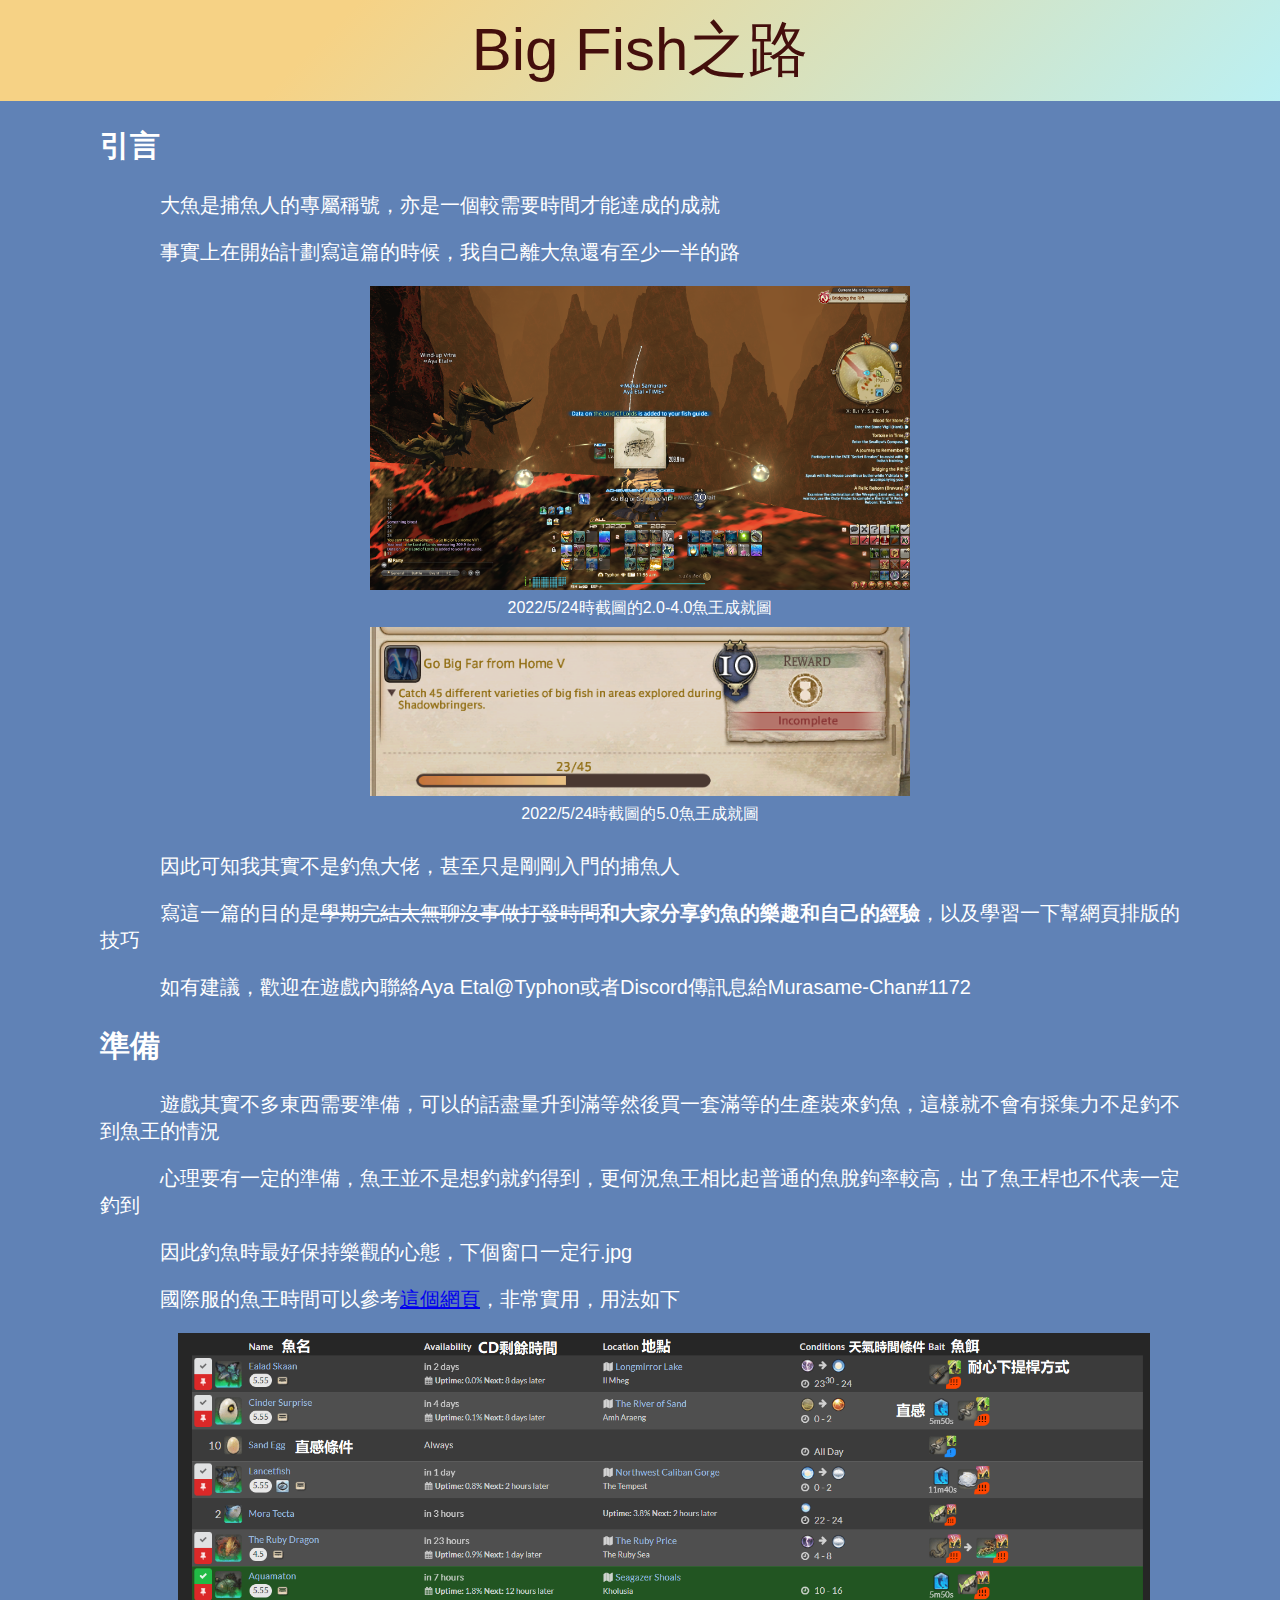
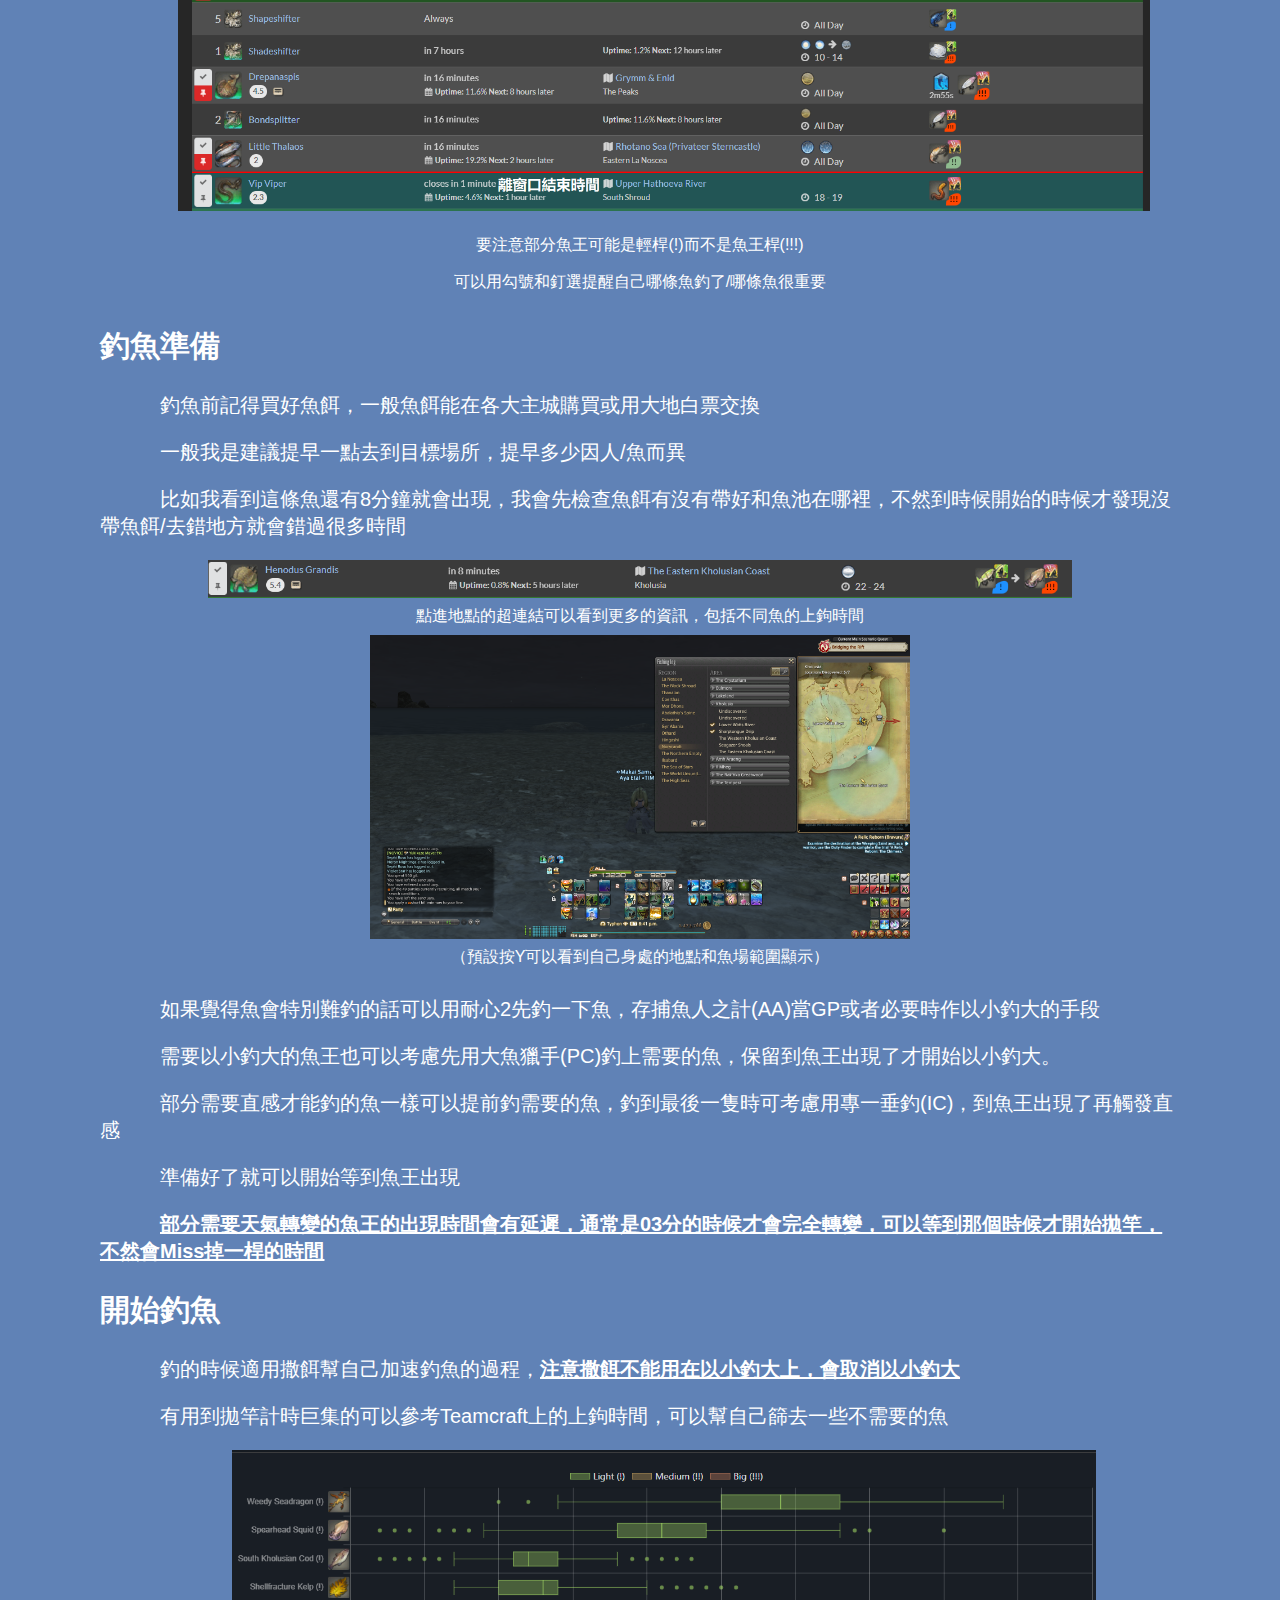
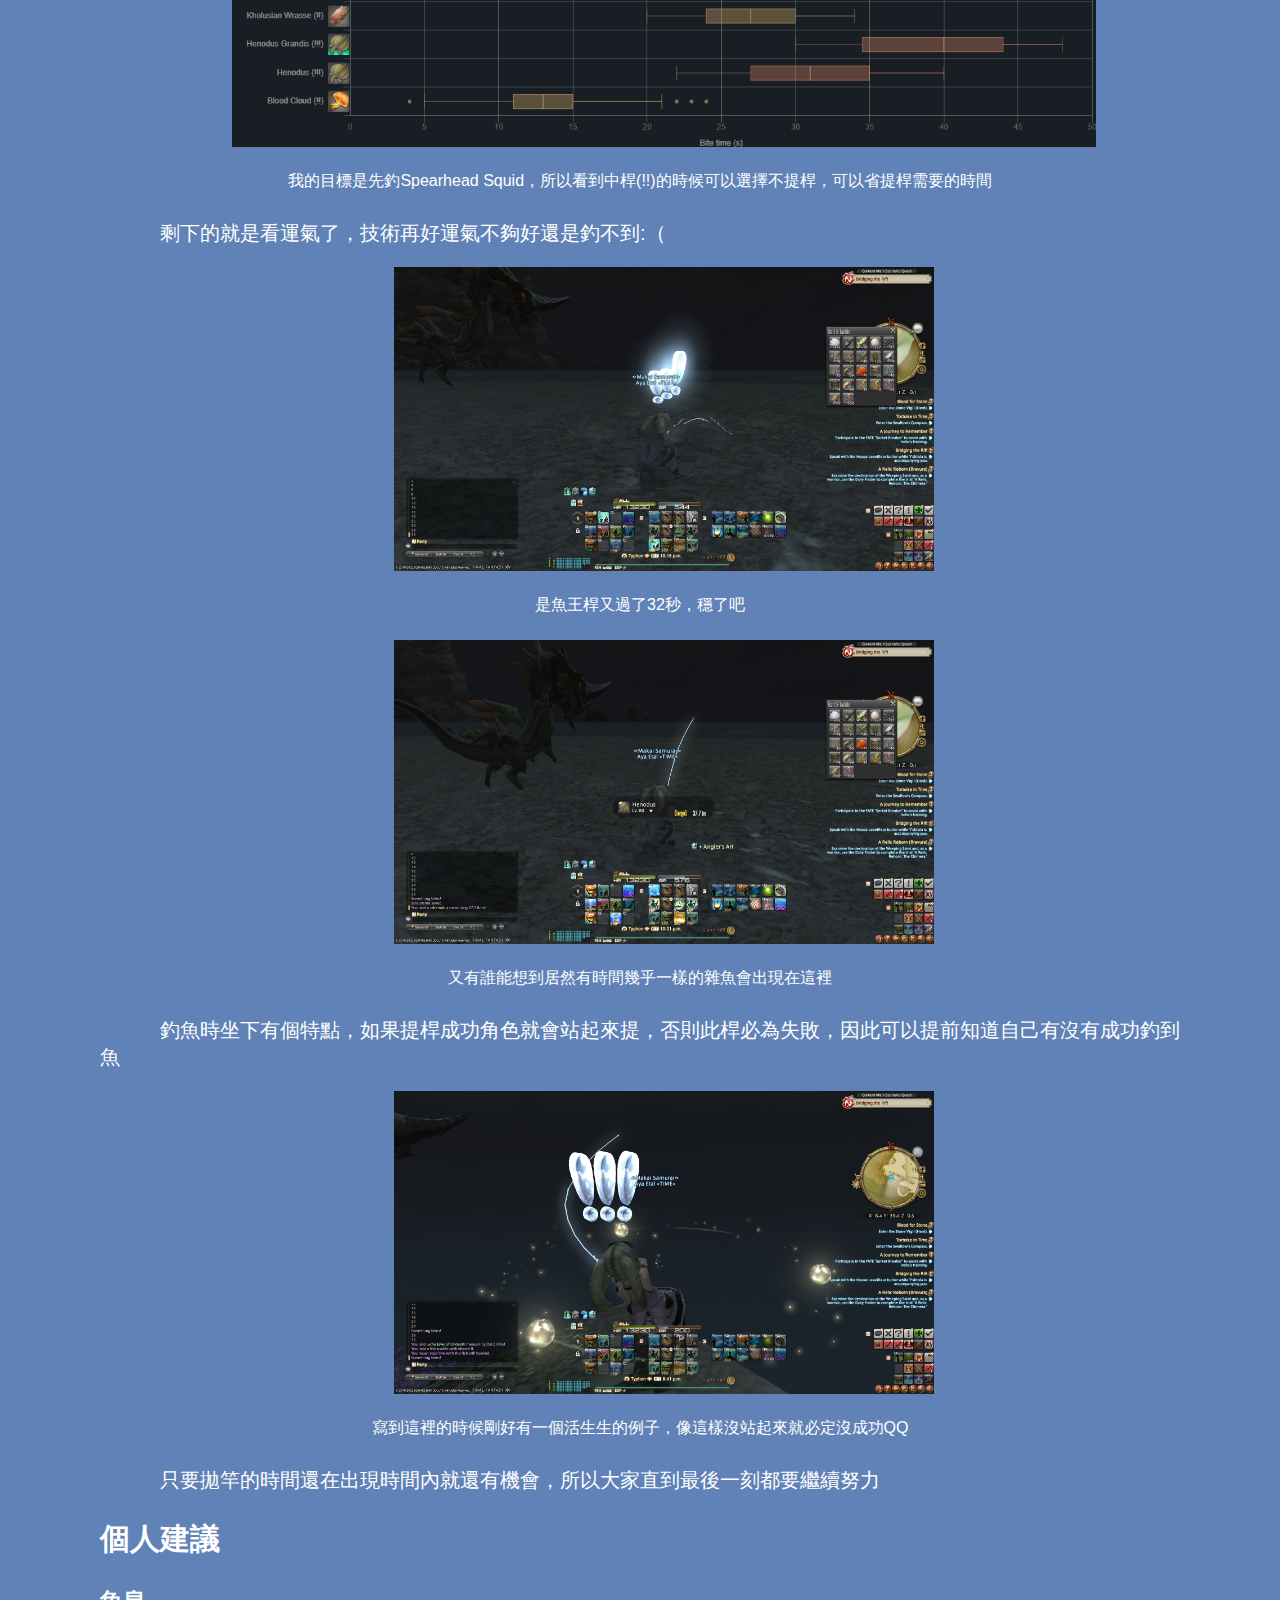
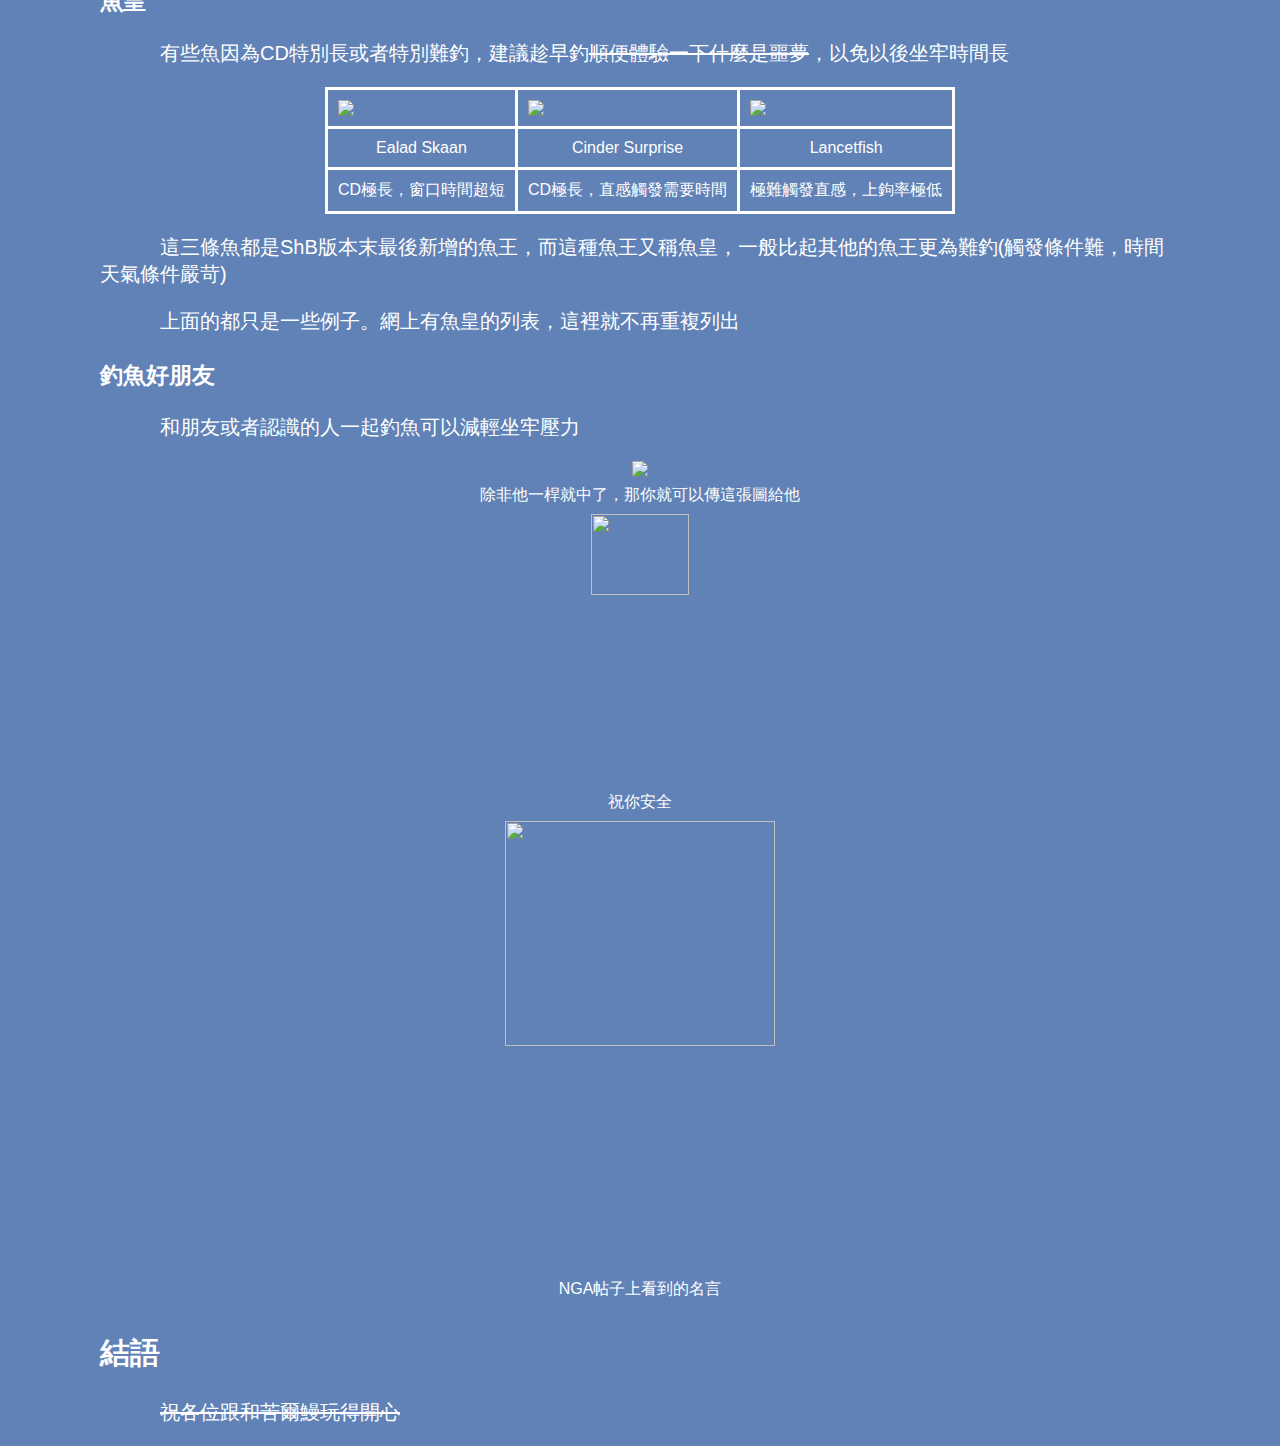
==== commit 2217fd95: "Update bigfish.html" ====
--- a/bigfish.html
+++ b/bigfish.html
@@ -39,12 +39,13 @@
 <h2>釣魚準備</h2>
 <p>釣魚前記得買好魚餌，一般魚餌能在各大主城購買或用大地白票交換
 <p>一般我是建議提早一點去到目標場所，提早多少因人/魚而異
-<p><img src="./image/BigFish/BigFish_4.png" width="80%">
-<p>比如我看到這條魚還有8分鐘就會出現，我會先檢查魚餌有沒有帶好和魚池在哪裡，不然到時候開始的時候才發現沒帶魚餌/去錯地方就錯過很多時間了
-<figure><p><img src="./image/BigFish/BigFish_5.png" width="50%">
+<p>比如我看到這條魚還有8分鐘就會出現，我會先檢查魚餌有沒有帶好和魚池在哪裡，不然到時候開始的時候才發現沒帶魚餌/去錯地方就會錯過很多時間
+<figure><img src="./image/BigFish/BigFish_4.png" width="80%">
+<figcaption>點進地點的超連結可以看到更多的資訊，包括不同魚的上鉤時間</figcaption>
+<figure><img src="./image/BigFish/BigFish_5.png" width="50%">
 <figcaption>（預設按Y可以看到自己身處的地點和魚場範圍顯示）</figcaption>
 </figure>
-<p>點進地點的超連結可以看到更多的資訊，包括不同魚的上鉤時間
+</figure>
 <p>如果覺得魚會特別難釣的話可以用耐心2先釣一下魚，存捕魚人之計(AA)當GP或者必要時作以小釣大的手段
 <p>需要以小釣大的魚王也可以考慮先用大魚獵手(PC)釣上需要的魚，保留到魚王出現了才開始以小釣大。
 <p>部分需要直感才能釣的魚一樣可以提前釣需要的魚，釣到最後一隻時可考慮用專一垂釣(IC)，到魚王出現了再觸發直感
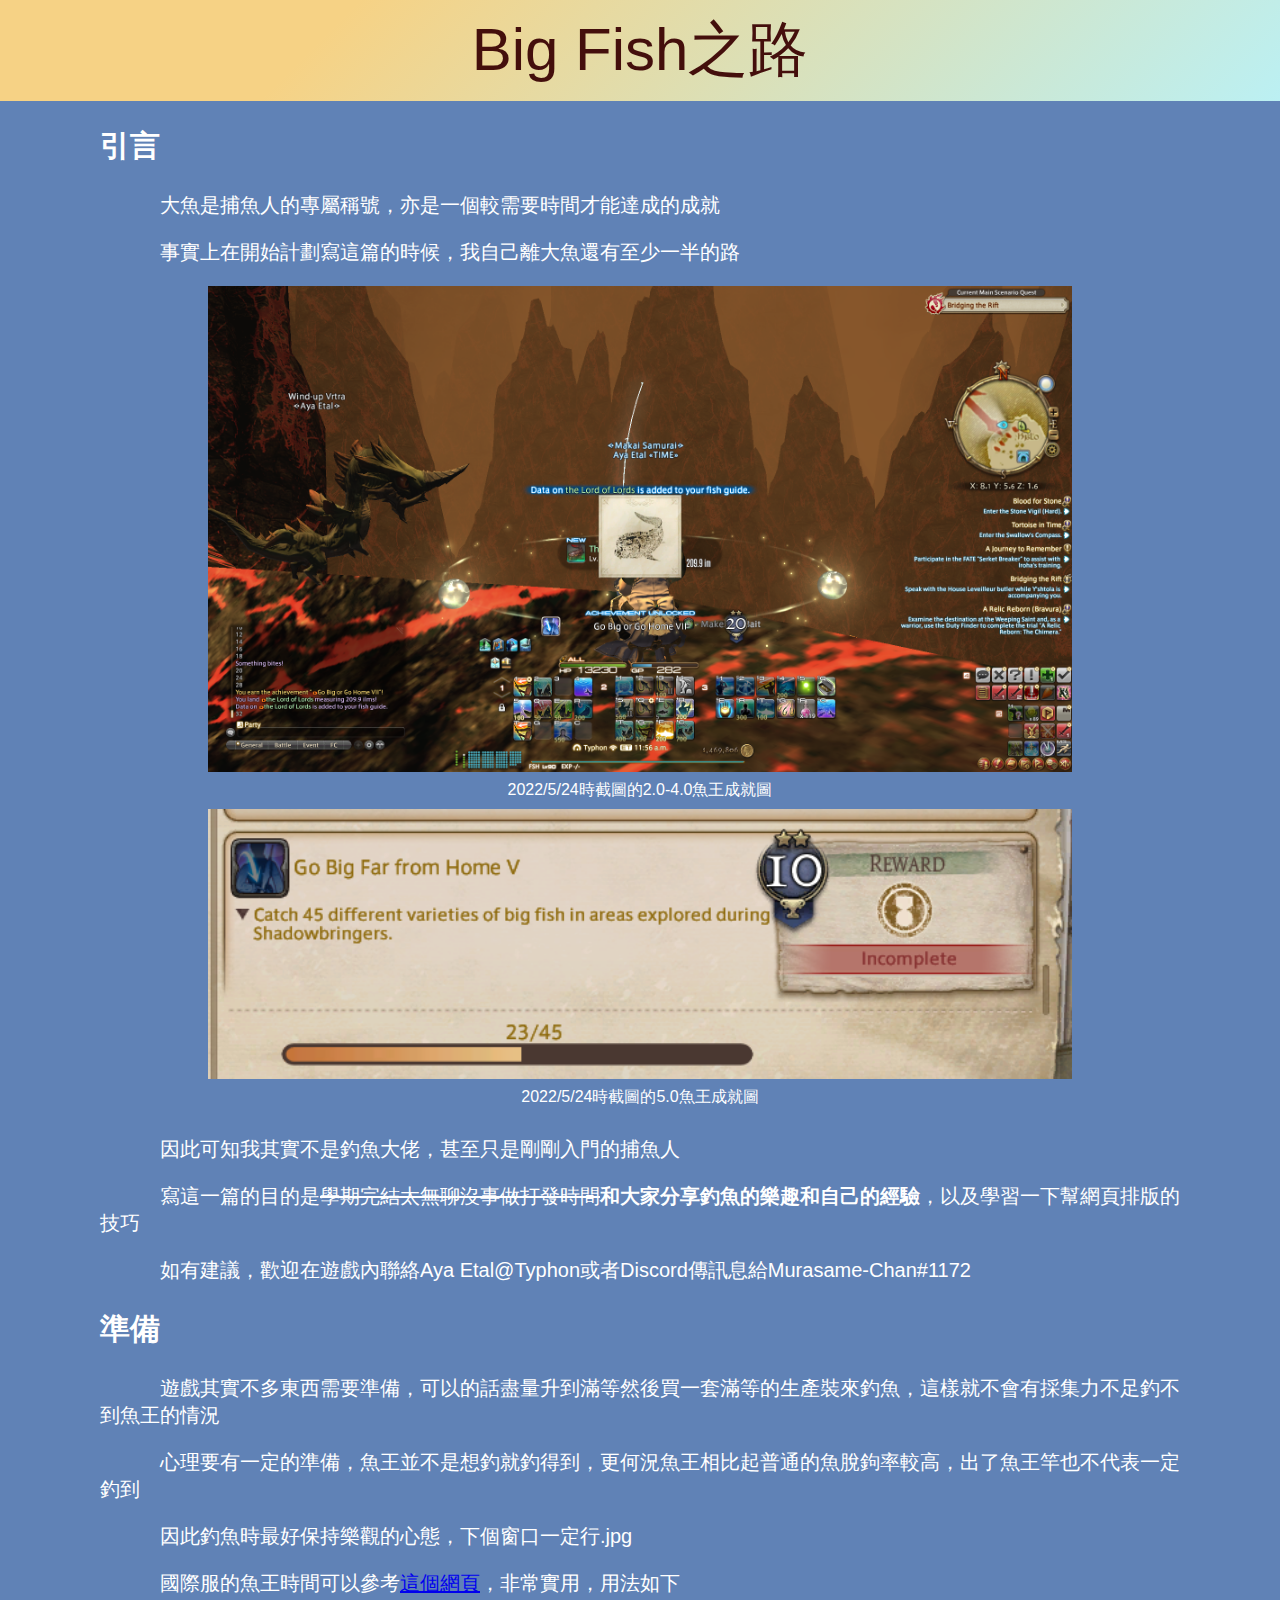
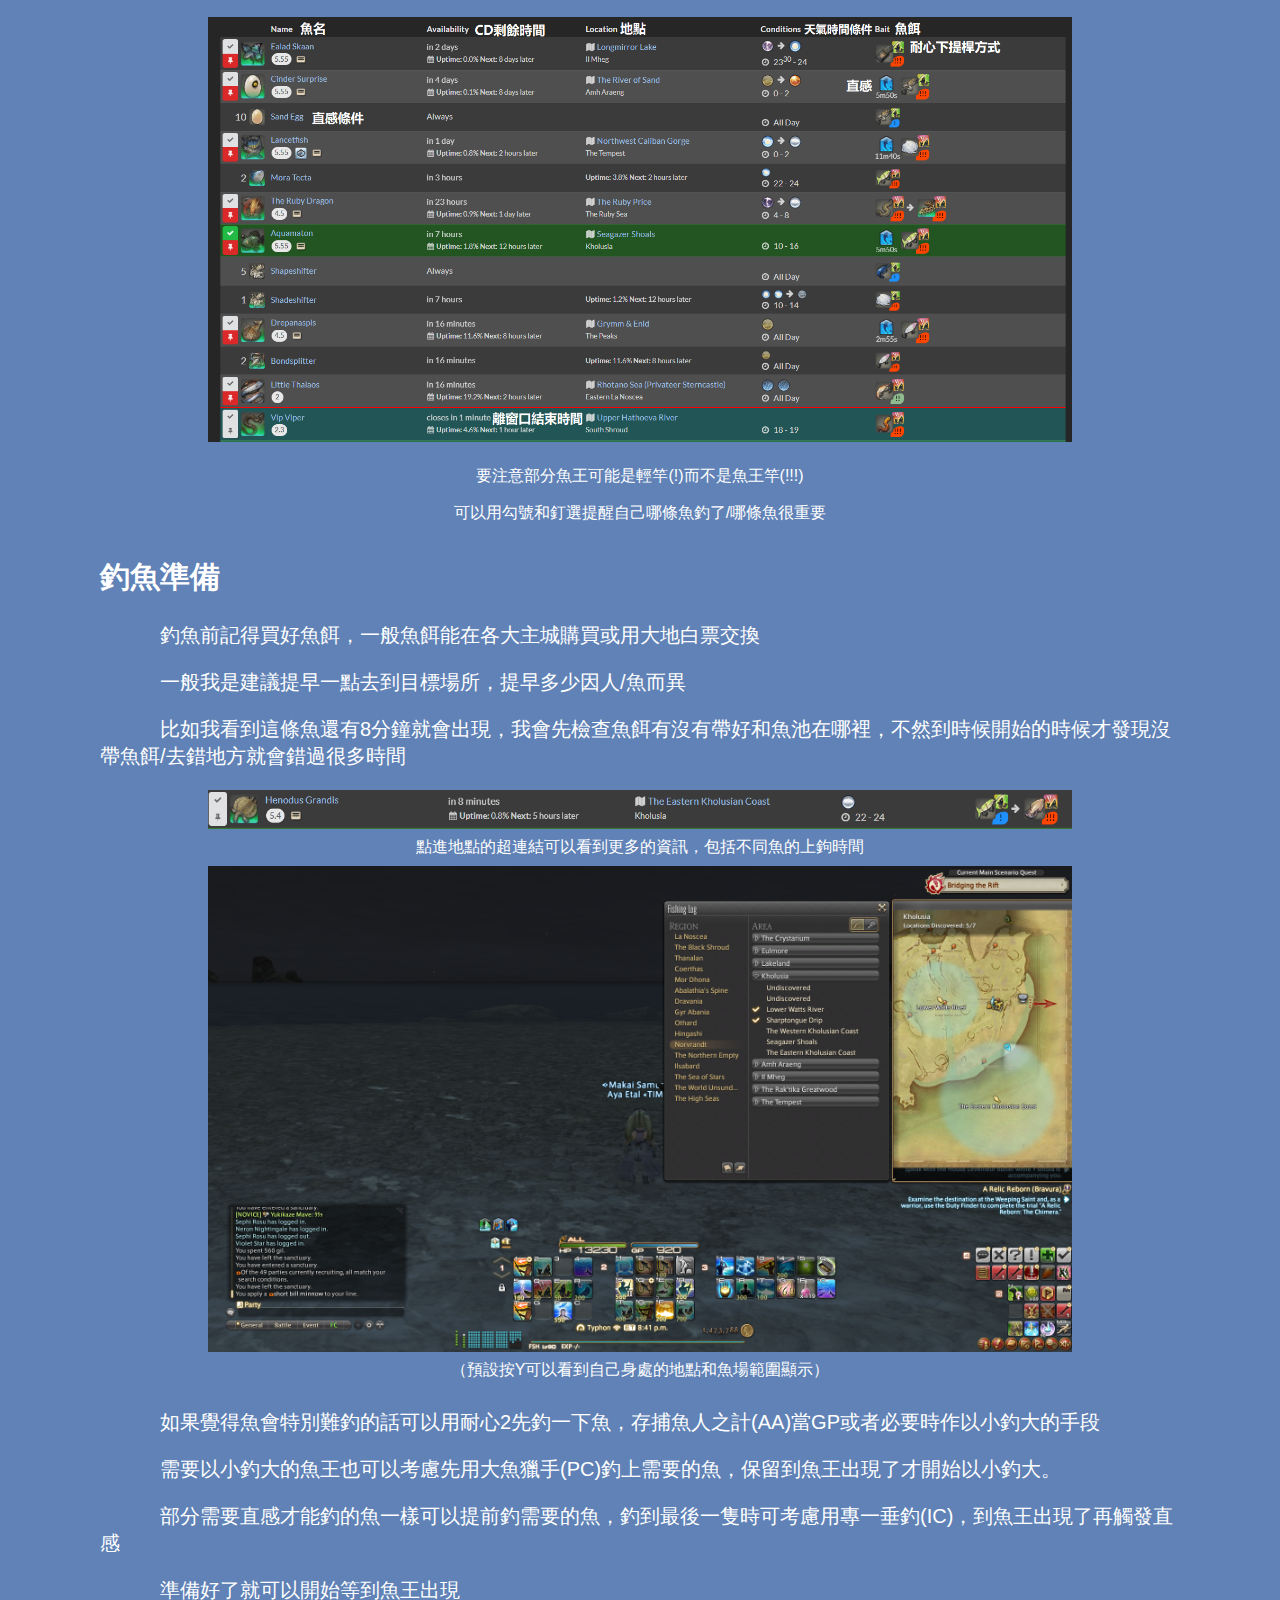
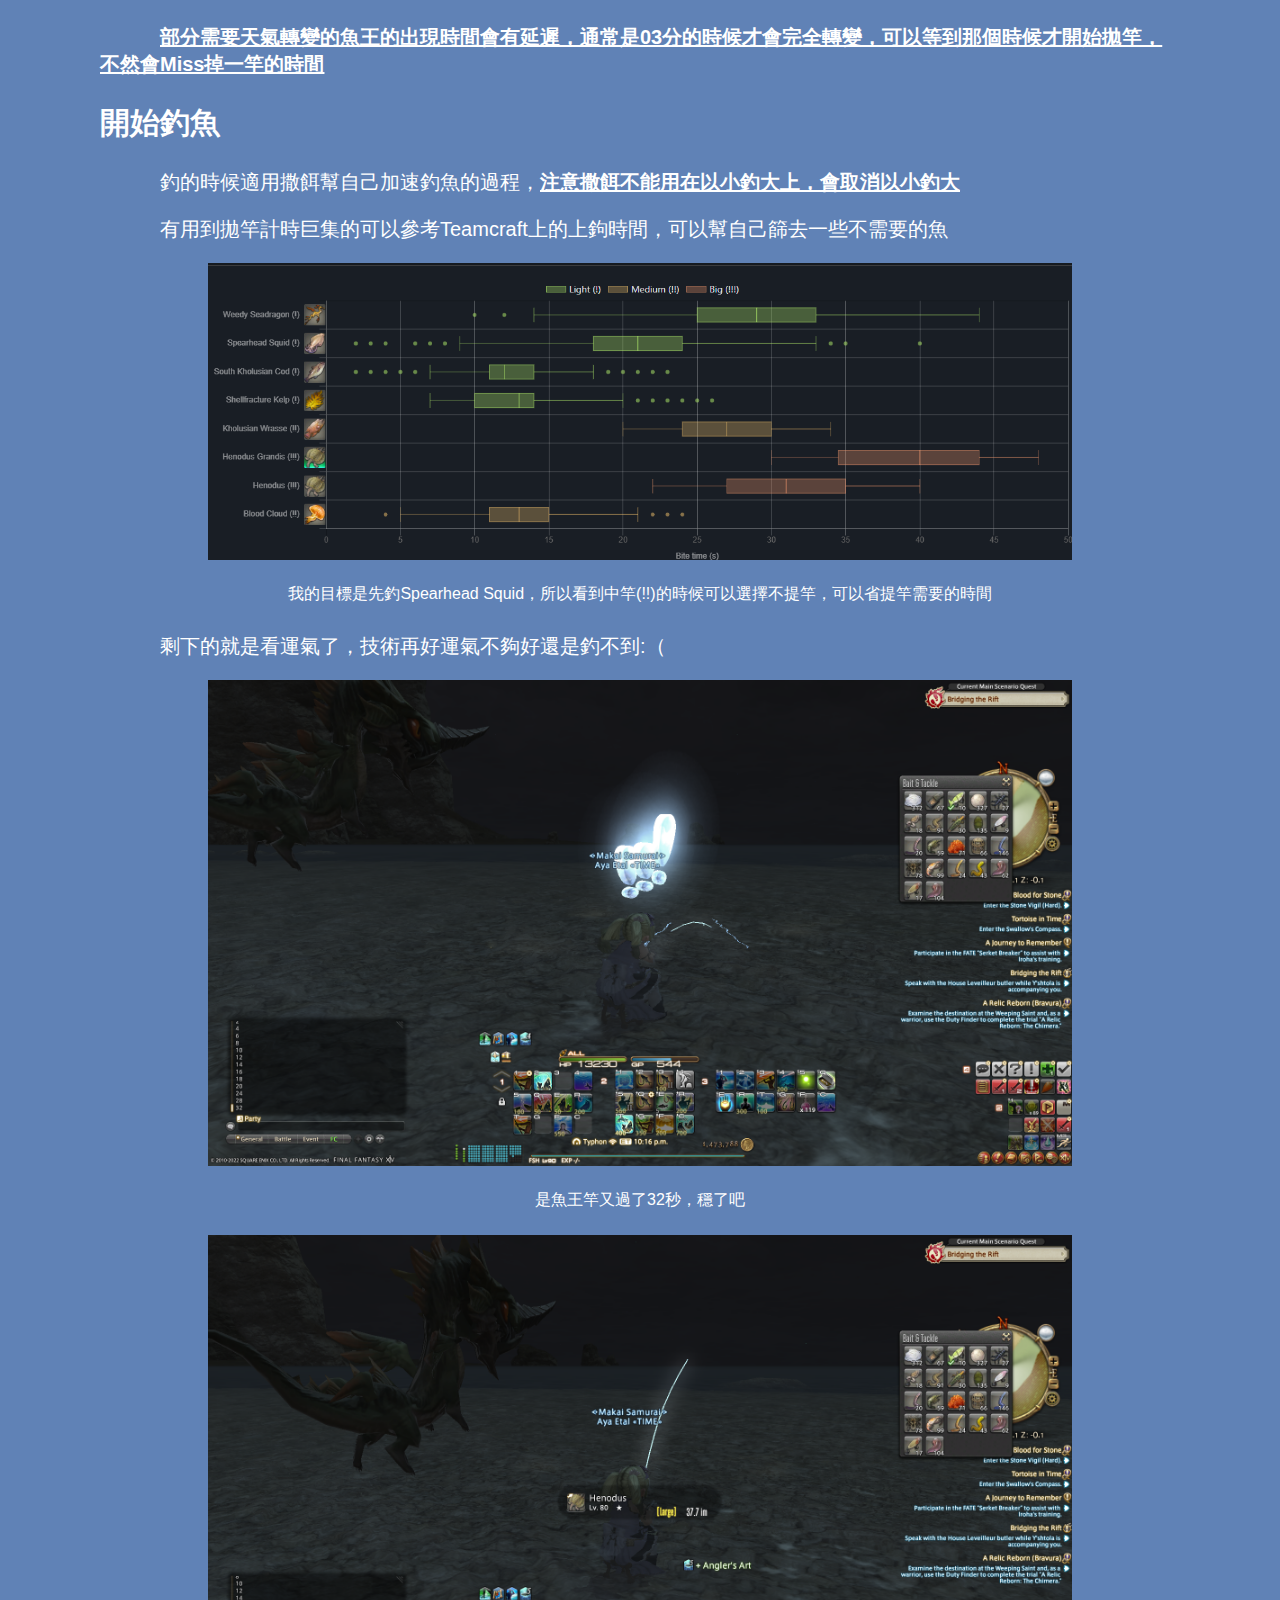
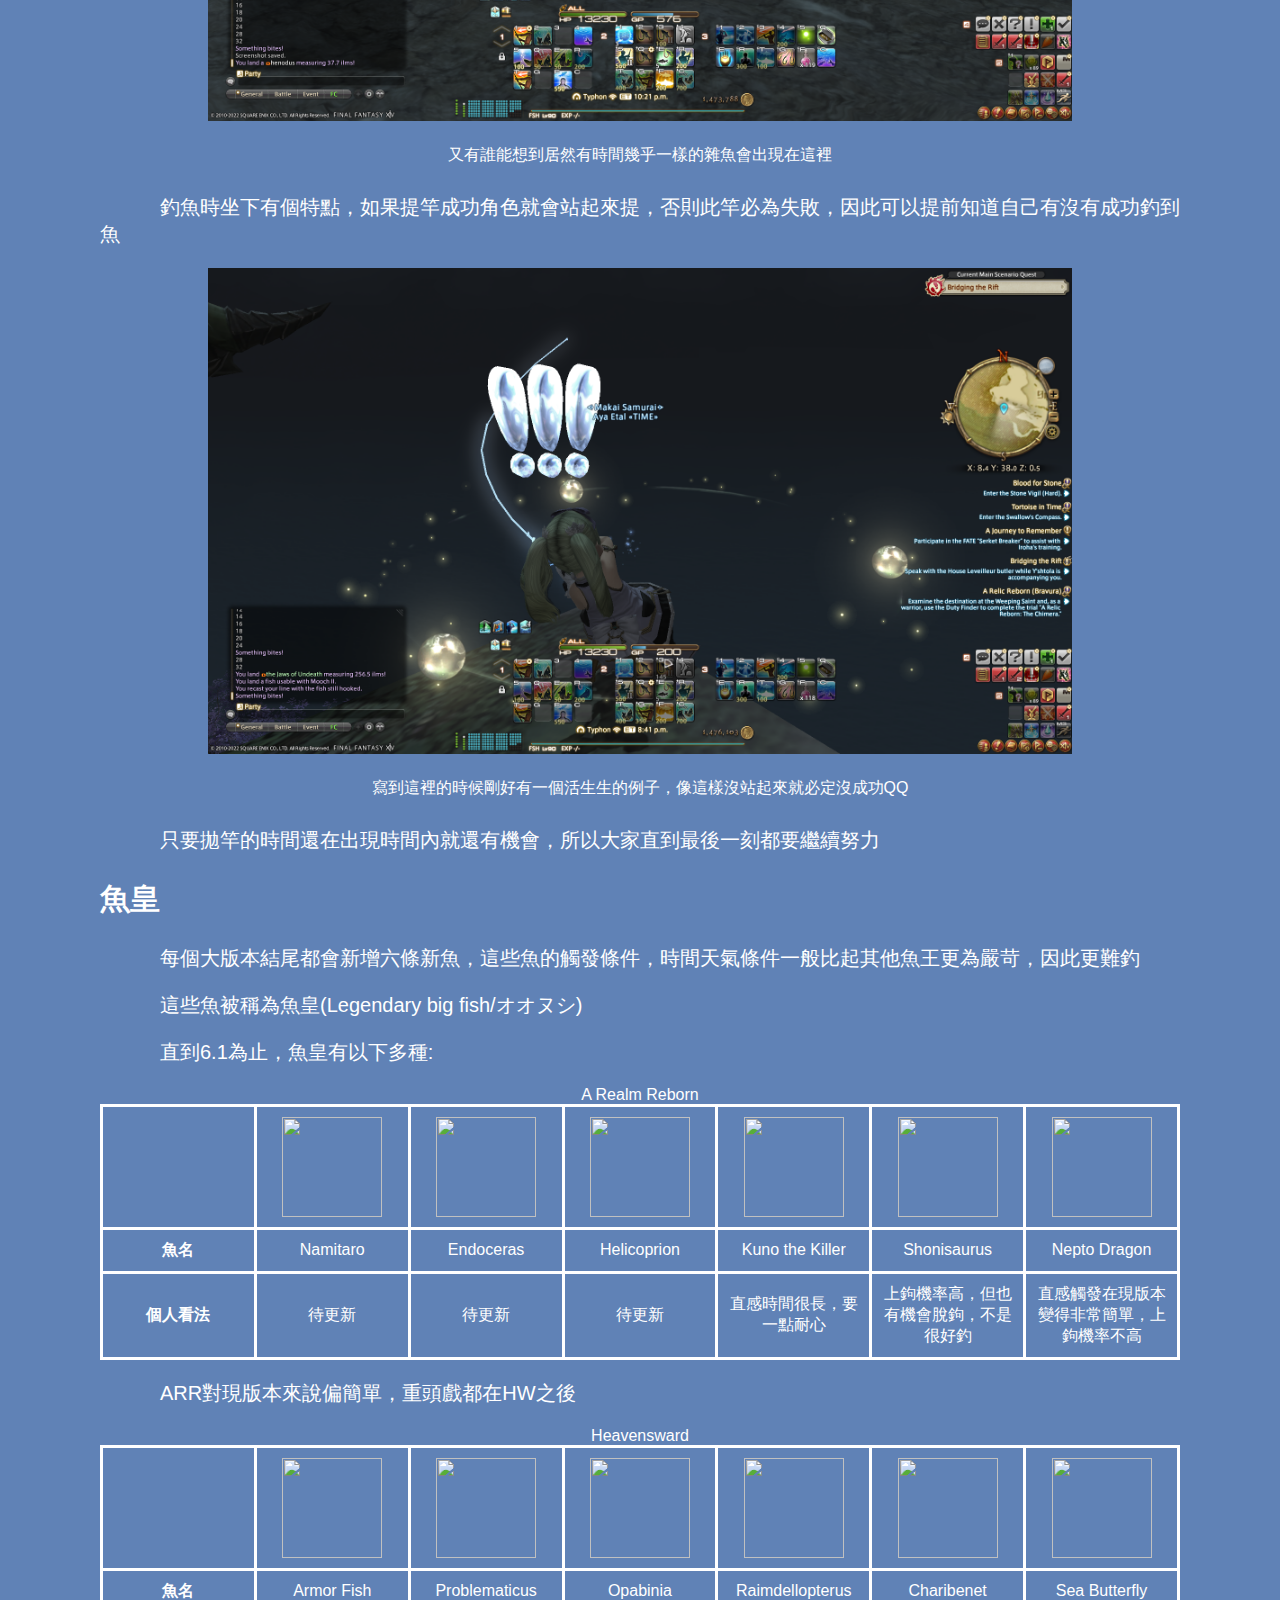
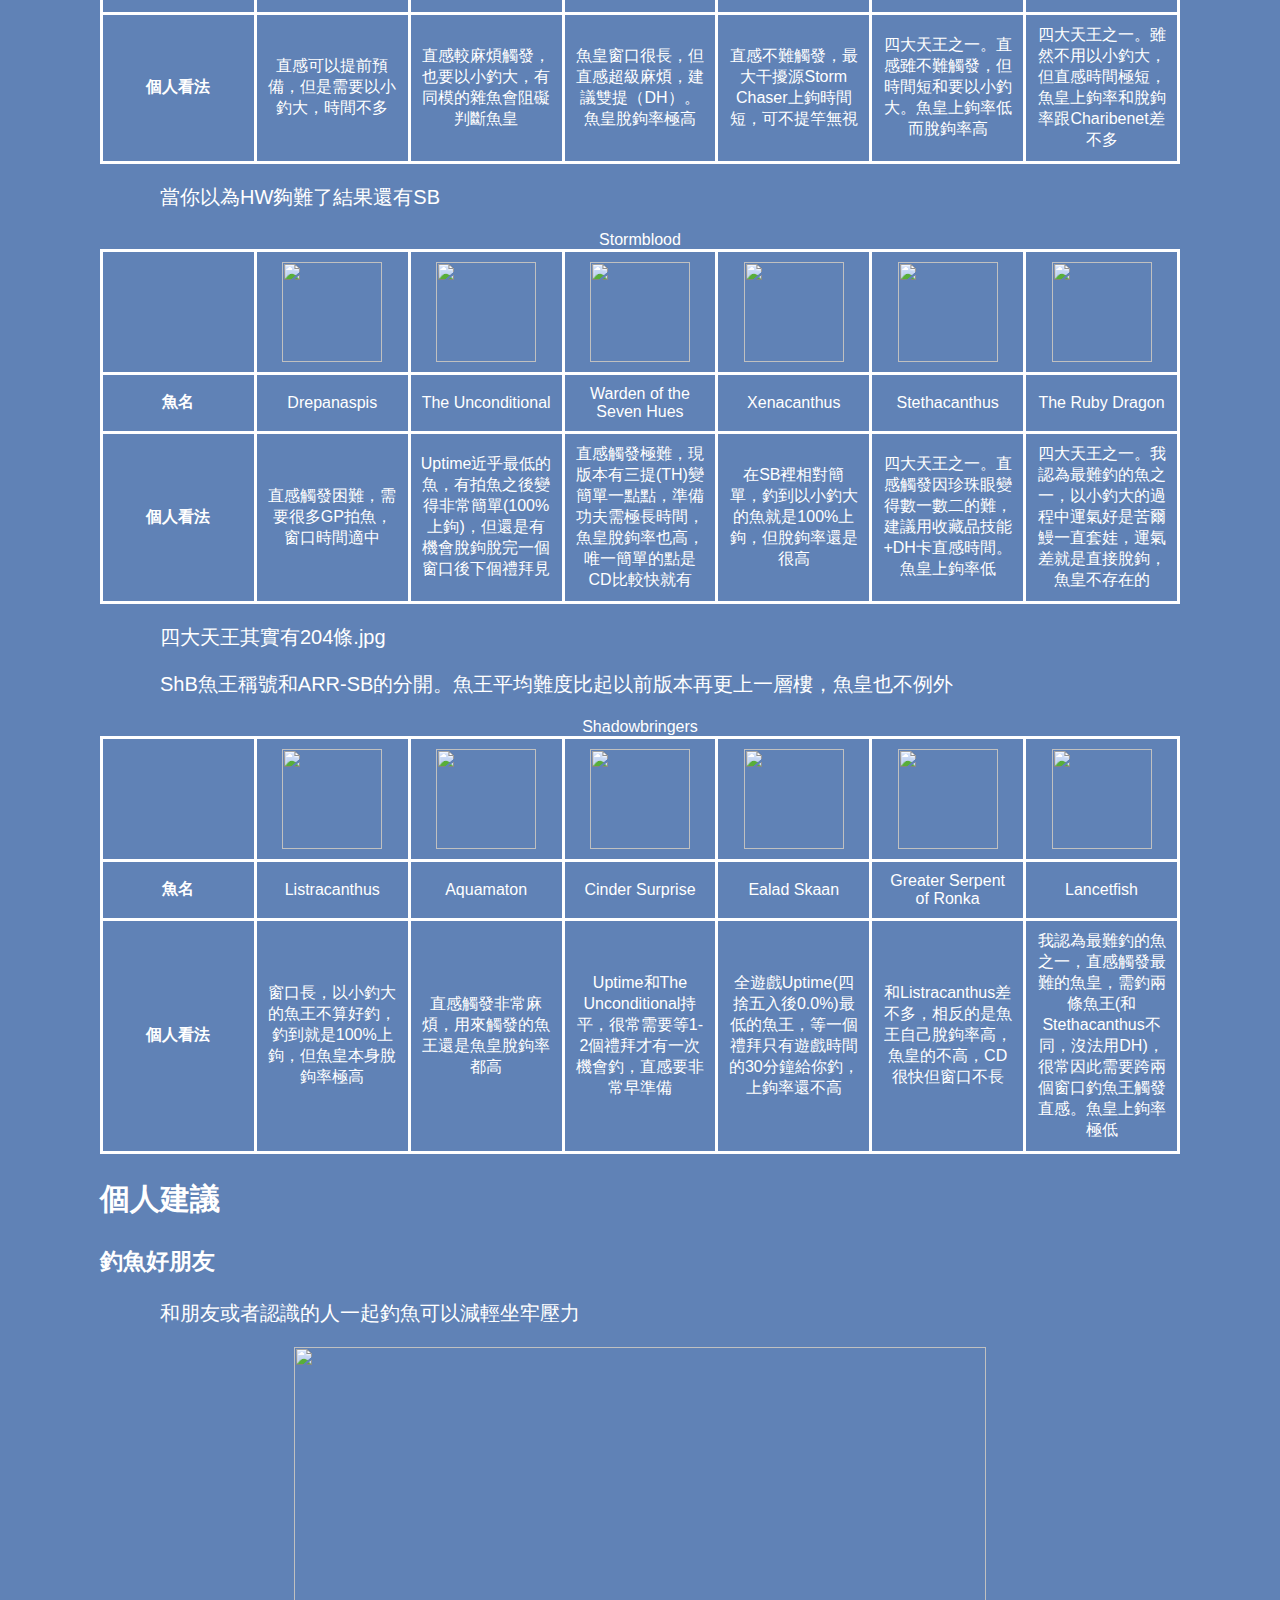
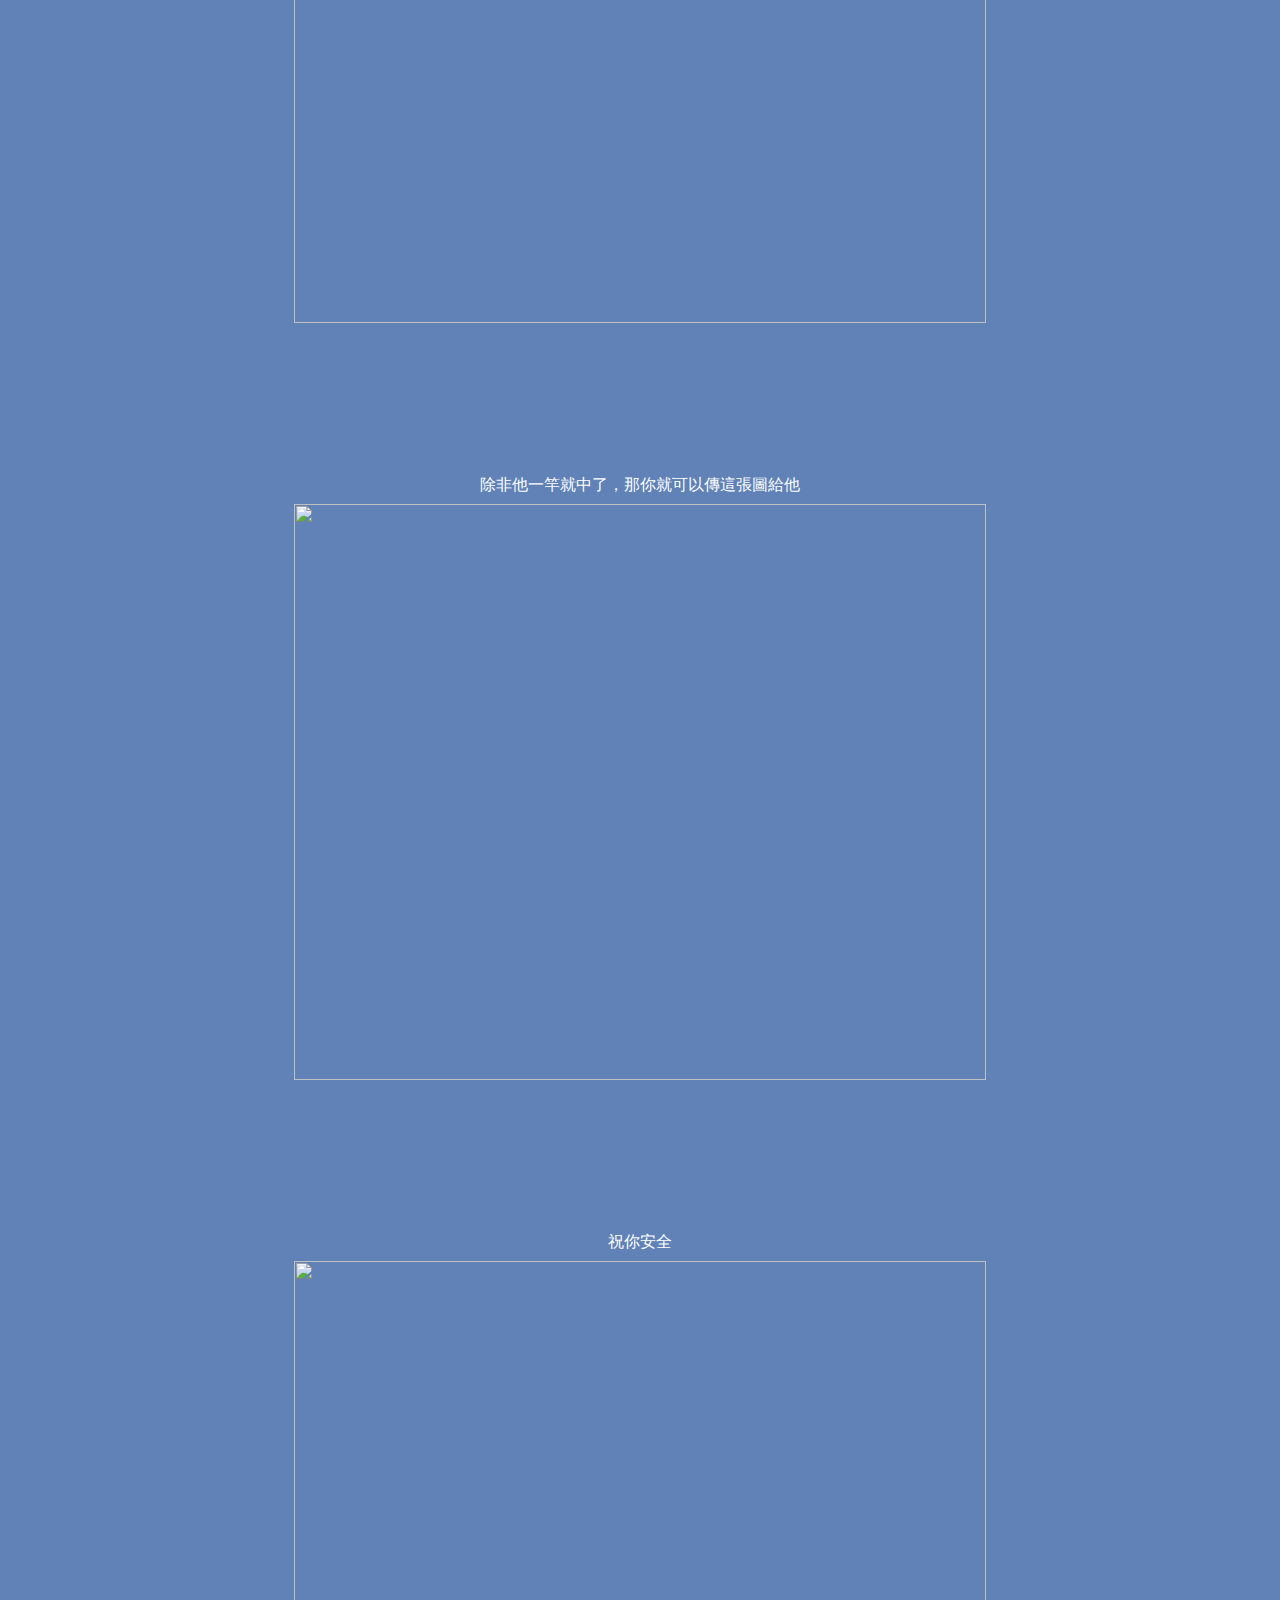
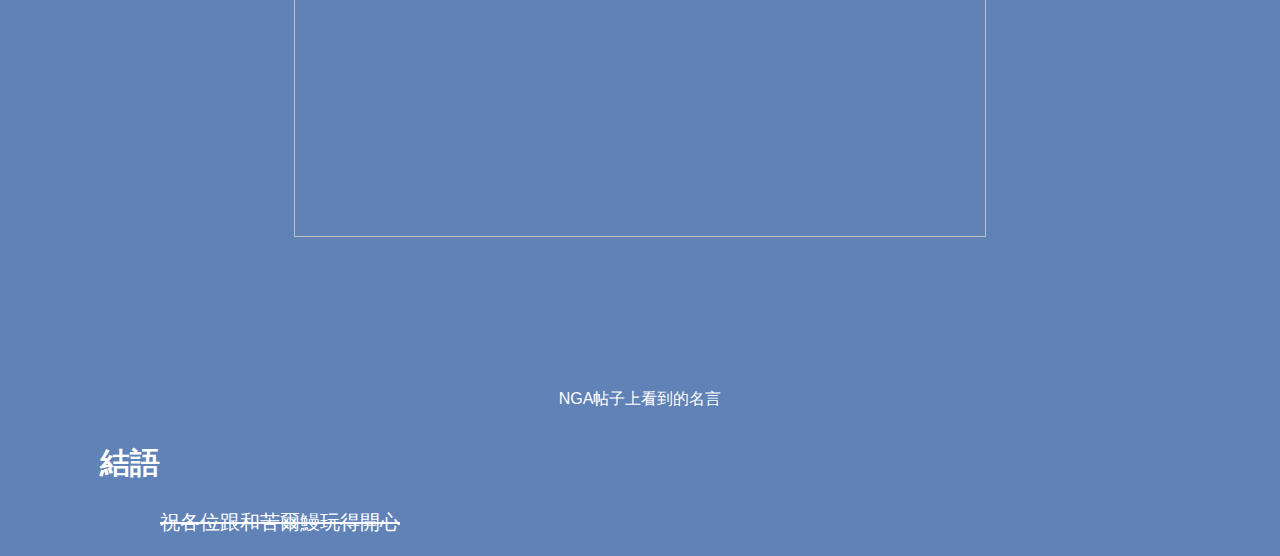
==== commit a865083a: "Update Legendary big fish on bigfish.html and small changes on css" ====
--- a/bigfish.html
+++ b/bigfish.html
@@ -12,9 +12,9 @@
 <p>大魚是捕魚人的專屬稱號，亦是一個較需要時間才能達成的成就
 <p>事實上在開始計劃寫這篇的時候，我自己離大魚還有至少一半的路
 
-<figure><img src="./image/BigFish/BigFish_1.png" width="50%">
+<figure><img src="./image/BigFish/BigFish_1.png">
 <figcaption>2022/5/24時截圖的2.0-4.0魚王成就圖</figcaption>
-<img src="./image/BigFish/BigFish_2.png" width="50%">
+<img src="./image/BigFish/BigFish_2.png">
 <figcaption>2022/5/24時截圖的5.0魚王成就圖</figcaption>
 </figure>
 
@@ -26,11 +26,11 @@
 <div class="chinese">
 <h2>準備</h2>
 <p>遊戲其實不多東西需要準備，可以的話盡量升到滿等然後買一套滿等的生產裝來釣魚，這樣就不會有採集力不足釣不到魚王的情況
-<p>心理要有一定的準備，魚王並不是想釣就釣得到，更何況魚王相比起普通的魚脫鉤率較高，出了魚王桿也不代表一定釣到
+<p>心理要有一定的準備，魚王並不是想釣就釣得到，更何況魚王相比起普通的魚脫鉤率較高，出了魚王竿也不代表一定釣到
 <p>因此釣魚時最好保持樂觀的心態，下個窗口一定行.jpg
 <p>國際服的魚王時間可以參考<a href="https://ff14fish.carbuncleplushy.com/">這個網頁</a>，非常實用，用法如下
-<figure><p><img src="./image/BigFish/BigFish_3.png" width="90%">
-<figcaption>要注意部分魚王可能是輕桿(!)而不是魚王桿(!!!)</figcaption>
+<figure><p><img src="./image/BigFish/BigFish_3.png">
+<figcaption>要注意部分魚王可能是輕竿(!)而不是魚王竿(!!!)</figcaption>
 <figcaption>可以用勾號和釘選提醒自己哪條魚釣了/哪條魚很重要</figcaption>
 </figure>
 </div>
@@ -40,9 +40,9 @@
 <p>釣魚前記得買好魚餌，一般魚餌能在各大主城購買或用大地白票交換
 <p>一般我是建議提早一點去到目標場所，提早多少因人/魚而異
 <p>比如我看到這條魚還有8分鐘就會出現，我會先檢查魚餌有沒有帶好和魚池在哪裡，不然到時候開始的時候才發現沒帶魚餌/去錯地方就會錯過很多時間
-<figure><img src="./image/BigFish/BigFish_4.png" width="80%">
+<figure><img src="./image/BigFish/BigFish_4.png">
 <figcaption>點進地點的超連結可以看到更多的資訊，包括不同魚的上鉤時間</figcaption>
-<figure><img src="./image/BigFish/BigFish_5.png" width="50%">
+<figure><img src="./image/BigFish/BigFish_5.png">
 <figcaption>（預設按Y可以看到自己身處的地點和魚場範圍顯示）</figcaption>
 </figure>
 </figure>
@@ -50,59 +50,171 @@
 <p>需要以小釣大的魚王也可以考慮先用大魚獵手(PC)釣上需要的魚，保留到魚王出現了才開始以小釣大。
 <p>部分需要直感才能釣的魚一樣可以提前釣需要的魚，釣到最後一隻時可考慮用專一垂釣(IC)，到魚王出現了再觸發直感
 <p>準備好了就可以開始等到魚王出現
-<p><b><u>部分需要天氣轉變的魚王的出現時間會有延遲，通常是03分的時候才會完全轉變，可以等到那個時候才開始拋竿，不然會Miss掉一桿的時間</u></b>
+<p><b><u>部分需要天氣轉變的魚王的出現時間會有延遲，通常是03分的時候才會完全轉變，可以等到那個時候才開始拋竿，不然會Miss掉一竿的時間</u></b>
 </div>
 
 <div class="chinese">
 <h2>開始釣魚</h2>
 <p>釣的時候適用撒餌幫自己加速釣魚的過程，<b><u>注意撒餌不能用在以小釣大上，會取消以小釣大</u></b>
 <p>有用到拋竿計時巨集的可以參考Teamcraft上的上鉤時間，可以幫自己篩去一些不需要的魚
-<figure><p><img src="./image/BigFish/BigFish_6.png" width="80%">
-<figcaption>我的目標是先釣Spearhead Squid，所以看到中桿(!!)的時候可以選擇不提桿，可以省提桿需要的時間</figcaption>
+<figure><p><img src="./image/BigFish/BigFish_6.png">
+<figcaption>我的目標是先釣Spearhead Squid，所以看到中竿(!!)的時候可以選擇不提竿，可以省提竿需要的時間</figcaption>
 </figure>
 <p>剩下的就是看運氣了，技術再好運氣不夠好還是釣不到:（
-<figure><p><img src="./image/BigFish/BigFish_7.png" width="50%">
-<figcaption>是魚王桿又過了32秒，穩了吧</figcaption>
-<p><img src="./image/BigFish/BigFish_8.png" width="50%">
+<figure><p><img src="./image/BigFish/BigFish_7.png">
+<figcaption>是魚王竿又過了32秒，穩了吧</figcaption>
+<p><img src="./image/BigFish/BigFish_8.png">
 <figcaption>又有誰能想到居然有時間幾乎一樣的雜魚會出現在這裡</figcaption>	
 </figure>
-<p>釣魚時坐下有個特點，如果提桿成功角色就會站起來提，否則此桿必為失敗，因此可以提前知道自己有沒有成功釣到魚
-<figure><p><img src="./image/BigFish/BigFish_9.png" width="50%">
+<p>釣魚時坐下有個特點，如果提竿成功角色就會站起來提，否則此竿必為失敗，因此可以提前知道自己有沒有成功釣到魚
+<figure><p><img src="./image/BigFish/BigFish_9.png">
 <figcaption>寫到這裡的時候剛好有一個活生生的例子，像這樣沒站起來就必定沒成功QQ</figcaption>
 </figure>
 <p>只要拋竿的時間還在出現時間內就還有機會，所以大家直到最後一刻都要繼續努力
 </div>
 
 <div class="chinese">
+<h2>魚皇</h2>
+<p>每個大版本結尾都會新增六條新魚，這些魚的觸發條件，時間天氣條件一般比起其他魚王更為嚴苛，因此更難釣
+<p>這些魚被稱為魚皇(Legendary big fish/オオヌシ)
+<p>直到6.1為止，魚皇有以下多種:<p>
+<table>
+<caption>A Realm Reborn</caption>
+<tr>
+	<th></th>
+	<td><img src="https://xivapi.com/i/029000/029384.png" class="fishicon"></td>
+	<td><img src="https://xivapi.com/i/029000/029090.png" class="fishicon"></td>
+	<td><img src="https://xivapi.com/i/029000/029612.png" class="fishicon"></td>
+	<td><img src="https://xivapi.com/i/029000/029381.png" class="fishicon"></td>
+	<td><img src="https://xivapi.com/i/029000/029659.png" class="fishicon"></td>
+	<td><img src="https://xivapi.com/i/029000/029094.png" class="fishicon"></td>
+</tr>
+<tr>
+	<th>魚名</th>
+	<td>Namitaro</td>
+	<td>Endoceras</td>
+	<td>Helicoprion</td>
+	<td>Kuno the Killer</td>
+	<td>Shonisaurus</td>
+	<td>Nepto Dragon</td>
+</tr>
+<tr>
+	<th>個人看法</th>
+	<td>待更新</td>
+	<td>待更新</td>
+	<td>待更新</td>
+	<td>直感時間很長，要一點耐心</td>
+	<td>上鉤機率高，但也有機會脫鉤，不是很好釣</td>
+	<td>直感觸發在現版本變得非常簡單，上鉤機率不高</td>
+</tr>	
+</table>
+<p>ARR對現版本來說偏簡單，重頭戲都在HW之後<p>
+<table>
+<caption>Heavensward</caption>
+<tr>
+	<th></th>
+	<td><img src="https://xivapi.com/i/029000/029435.png" class="fishicon"></td>
+	<td><img src="https://xivapi.com/i/029000/029863.png" class="fishicon"></td>
+	<td><img src="https://xivapi.com/i/029000/029762.png" class="fishicon"></td>
+	<td><img src="https://xivapi.com/i/029000/029733.png" class="fishicon"></td>
+	<td><img src="https://xivapi.com/i/029000/029734.png" class="fishicon"></td>
+	<td><img src="https://xivapi.com/i/029000/029662.png" class="fishicon"></td>
+</tr>
+<tr>
+	<th>魚名</th>
+	<td>Armor Fish</td>
+	<td>Problematicus</td>
+	<td>Opabinia</td>
+	<td>Raimdellopterus</td>
+	<td>Charibenet</td>
+	<td>Sea Butterfly</td>
+</tr>
+<tr>
+	<th>個人看法</th>
+	<td>直感可以提前預備，但是需要以小釣大，時間不多</td>
+	<td>直感較麻煩觸發，也要以小釣大，有同模的雜魚會阻礙判斷魚皇</td>
+	<td>魚皇窗口很長，但直感超級麻煩，建議雙提（DH）。魚皇脫鉤率極高</td>
+	<td>直感不難觸發，最大干擾源Storm Chaser上鉤時間短，可不提竿無視</td>
+	<td>四大天王之一。直感雖不難觸發，但時間短和要以小釣大。魚皇上鉤率低而脫鉤率高</td>
+	<td>四大天王之一。雖然不用以小釣大，但直感時間極短，魚皇上鉤率和脫鉤率跟Charibenet差不多</td>
+</tr>
+</table>
+<p>當你以為HW夠難了結果還有SB<p>
+<table>
+<caption>Stormblood</caption>
+<tr>
+	<th></th>
+	<td><img src="https://xivapi.com/i/029000/029551.png" class="fishicon"></td>
+	<td><img src="https://xivapi.com/i/029000/029549.png" class="fishicon"></td>
+	<td><img src="https://xivapi.com/i/029000/029550.png" class="fishicon"></td>
+	<td><img src="https://xivapi.com/i/029000/029548.png" class="fishicon"></td>
+	<td><img src="https://xivapi.com/i/029000/029927.png" class="fishicon"></td>
+	<td><img src="https://xivapi.com/i/029000/029164.png" class="fishicon"></td>
+</tr>
+<tr>
+	<th>魚名</th>
+	<td>Drepanaspis</td>
+	<td>The Unconditional</td>
+	<td>Warden of the Seven Hues</td>
+	<td>Xenacanthus</td>
+	<td>Stethacanthus</td>
+	<td>The Ruby Dragon</td>
+</tr>
+<tr>
+	<th>個人看法</th>
+	<td>直感觸發困難，需要很多GP拍魚，窗口時間適中</td>
+	<td>Uptime近乎最低的魚，有拍魚之後變得非常簡單(100%上鉤)，但還是有機會脫鉤脫完一個窗口後下個禮拜見</td>
+	<td>直感觸發極難，現版本有三提(TH)變簡單一點點，準備功夫需極長時間，魚皇脫鉤率也高，唯一簡單的點是CD比較快就有</td>
+	<td>在SB裡相對簡單，釣到以小釣大的魚就是100%上鉤，但脫鉤率還是很高</td>
+	<td>四大天王之一。直感觸發因珍珠眼變得數一數二的難，建議用收藏品技能+DH卡直感時間。魚皇上鉤率低</td>
+	<td>四大天王之一。我認為最難釣的魚之一，以小釣大的過程中運氣好是苦爾鰻一直套娃，運氣差就是直接脫鉤，魚皇不存在的</td>
+</tr>
+</table>
+<p>四大天王其實有204條.jpg
+<p>ShB魚王稱號和ARR-SB的分開。魚王平均難度比起以前版本再更上一層樓，魚皇也不例外<p>
+<table>
+<caption>Shadowbringers</caption>
+<tr>
+	<th></th>
+	<td><img src="https://xivapi.com/i/028000/028497.png" class="fishicon"></td>
+	<td><img src="https://xivapi.com/i/028000/028038.png" class="fishicon"></td>
+	<td><img src="https://xivapi.com/i/029000/029622.png" class="fishicon"></td>
+	<td><img src="https://xivapi.com/i/028000/028495.png" class="fishicon"></td>
+	<td><img src="https://xivapi.com/i/028000/028499.png" class="fishicon"></td>
+	<td><img src="https://xivapi.com/i/028000/028033.png" class="fishicon"></td>
+</tr>
+<tr>
+	<th>魚名</th>
+	<td>Listracanthus</td>
+	<td>Aquamaton</td>
+	<td>Cinder Surprise</td>
+	<td>Ealad Skaan</td>
+	<td>Greater Serpent of Ronka</td>
+	<td>Lancetfish</td>
+</tr>
+<tr>
+	<th>個人看法</th>
+	<td>窗口長，以小釣大的魚王不算好釣，釣到就是100%上鉤，但魚皇本身脫鉤率極高</td>
+	<td>直感觸發非常麻煩，用來觸發的魚王還是魚皇脫鉤率都高</td>
+	<td>Uptime和The Unconditional持平，很常需要等1-2個禮拜才有一次機會釣，直感要非常早準備</td>
+	<td>全遊戲Uptime(四捨五入後0.0%)最低的魚王，等一個禮拜只有遊戲時間的30分鐘給你釣，上鉤率還不高</td>
+	<td>和Listracanthus差不多，相反的是魚王自己脫鉤率高，魚皇的不高，CD很快但窗口不長</td>
+	<td>我認為最難釣的魚之一，直感觸發最難的魚皇，需釣兩條魚王(和Stethacanthus不同，沒法用DH)，很常因此需要跨兩個窗口釣魚王觸發直感。魚皇上鉤率極低</td>
+</tr>
+</table>
+<p>
+
+</div>
+
+<div class="chinese">
 <h2>個人建議</h2>
-<h3>魚皇</h3>
-<p>有些魚因為CD特別長或者特別難釣，建議趁早釣<del>順便體驗一下什麼是噩夢</del>，以免以後坐牢時間長
-<p><table>
-<tr>
-	<td><img src="https://xivapi.com/i/028000/028495.png" class="center"></td>
-	<td><img src="https://xivapi.com/i/029000/029622.png" class="center"></td>
-	<td><img src="https://xivapi.com/i/028000/028033.png" class="center"></td>
-</tr>
-<tr>
-	<td align="center">Ealad Skaan</td>
-	<td align="center">Cinder Surprise</td>
-	<td align="center">Lancetfish</td>
-</tr>
-<tr>
-	<td>CD極長，窗口時間超短</td>
-	<td>CD極長，直感觸發需要時間</td>
-	<td>極難觸發直感，上鉤率極低</td>
-</tr>
-</table>
-<p>這三條魚都是ShB版本末最後新增的魚王，而這種魚王又稱魚皇，一般比起其他的魚王更為難釣(觸發條件難，時間天氣條件嚴苛)
-<p>上面的都只是一些例子。網上有魚皇的列表，這裡就不再重複列出
 <h3>釣魚好朋友</h3>
 <p>和朋友或者認識的人一起釣魚可以減輕坐牢壓力
 <figure><img src="https://cdn.discordapp.com/attachments/794976354906800171/976142068424536114/unknown.png">
-<figcaption>除非他一桿就中了，那你就可以傳這張圖給他</figcaption>
-<img src="https://c.tenor.com/LIp9JxamyBkAAAAd/kys-keep-yourself-safe.gif" height="30%">
+<figcaption>除非他一竿就中了，那你就可以傳這張圖給他</figcaption>
+<img src="https://c.tenor.com/LIp9JxamyBkAAAAd/kys-keep-yourself-safe.gif">
 <figcaption>祝你安全</figcaption>
-<img src="https://cdn.discordapp.com/attachments/794976354906800171/978898404556017664/unknown.png" width="50%">
+<img src="https://cdn.discordapp.com/attachments/794976354906800171/978898404556017664/unknown.png">
 <figcaption>NGA帖子上看到的名言</figcaption>
 </figure>
 </div>
--- a/bigfish.css
+++ b/bigfish.css
@@ -4,11 +4,16 @@
 	margin: 0;
 }
 
-
-
 p {
 	font-family: Verdana, sans-serif;
 	text-indent: 3em;
+}
+
+img{
+	width: 80%;
+	height: auto;
+	display: block;
+	margin: auto;
 }
 
 figure {
@@ -30,18 +35,24 @@
 table {
 	border-collapse: collapse;
 	margin: auto;
+	width: 100%;
+	table-layout: fixed;
 }
 
-table td{
+table th,td{
 	border-top: solid;
 	border-bottom: solid;
 	border-right: solid;
 	padding: 10px;
-	
-
+	text-align: center;
 }
 
+
 table td:first-child{
+	border-left: solid;
+}
+
+table th:first-child{
 	border-left: solid;
 }
 
@@ -61,9 +72,9 @@
 	font-family: "Microsoft JhengHei", sans-serif;
 }
 
-.center {
-	display: block;
-	margin: auto;
+.fishicon{
+	width: 100px;
+	height: 100px;
 }
 
 .button {	
